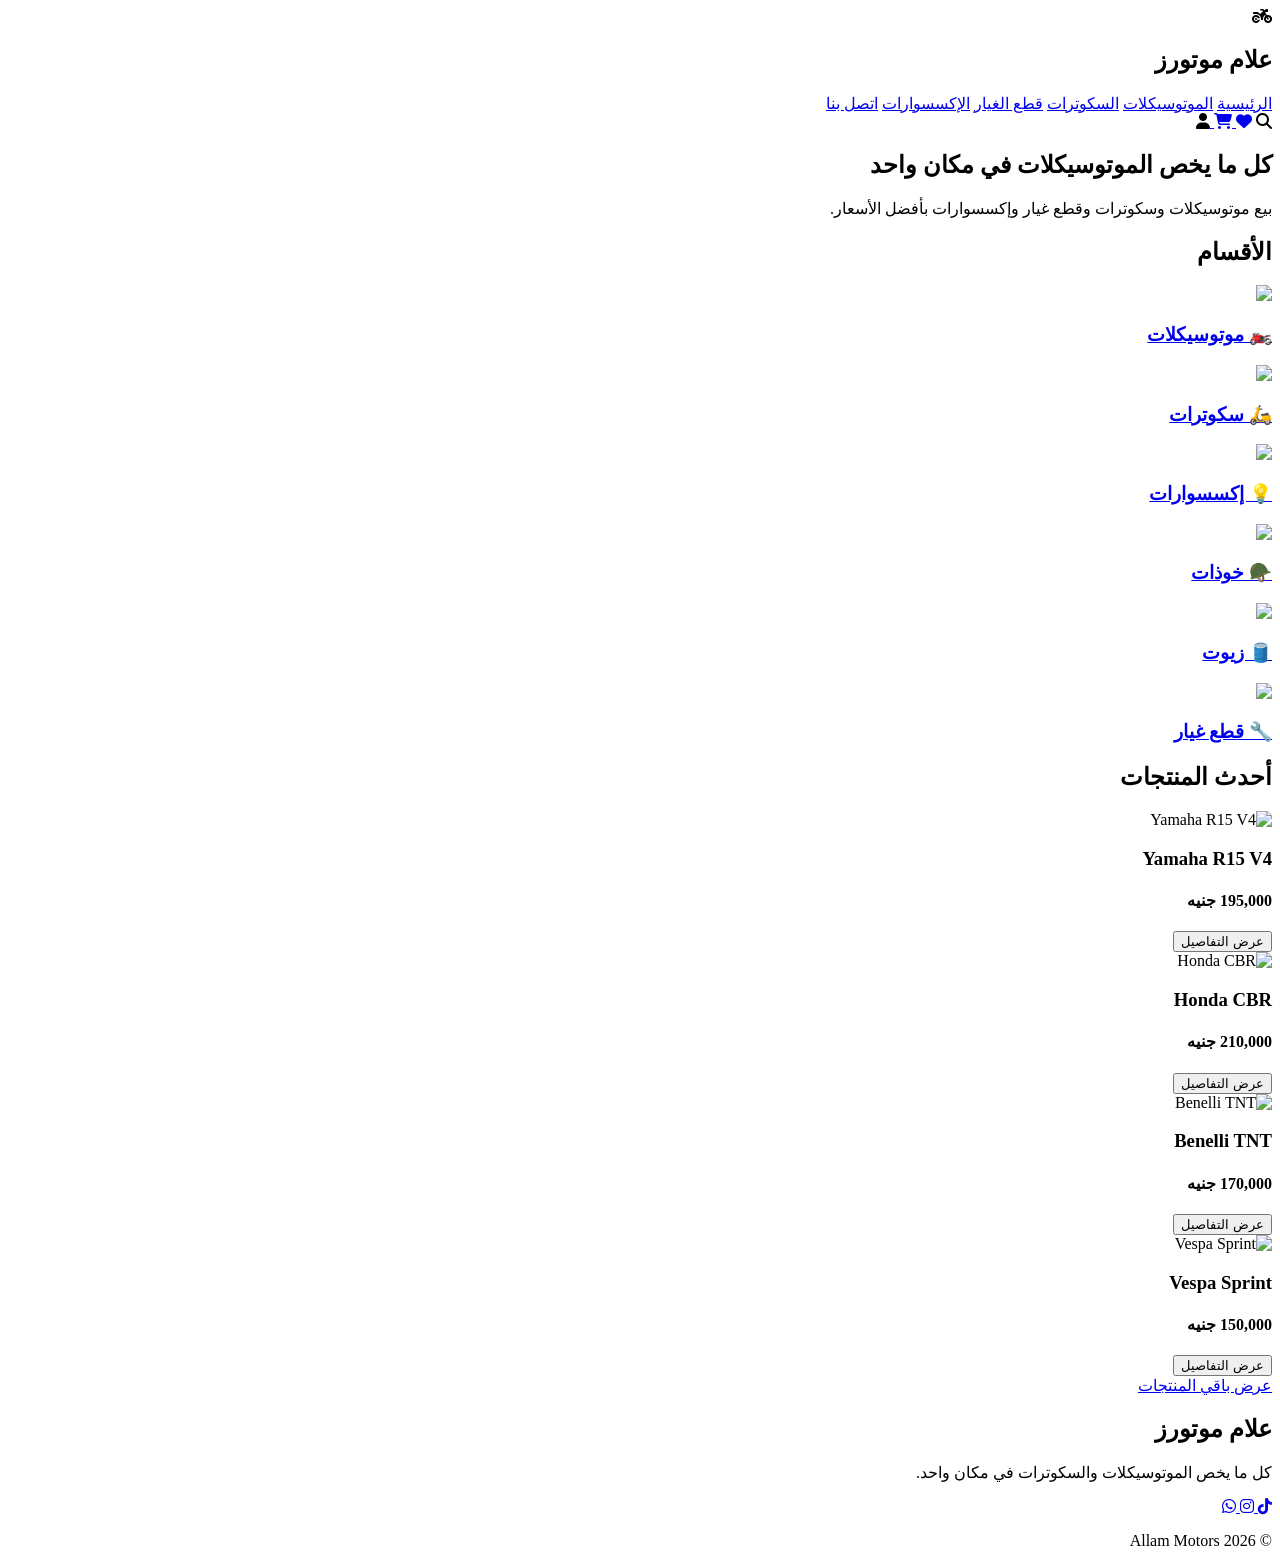
==== index.html @ 2b9f552c "Add files via upload" ====
<!DOCTYPE html>
<html lang="ar" dir="rtl">
<head>
    <meta charset="UTF-8">
    <meta name="viewport" content="width=device-width, initial-scale=1.0">
    <title>علام موتورز | Allam Motors</title>

    <link rel="stylesheet" href="css/style.css">

    <link rel="preconnect" href="https://fonts.googleapis.com">
    <link href="https://fonts.googleapis.com/css2?family=Cairo:wght@300;400;600;700;800&display=swap" rel="stylesheet">

    <link rel="stylesheet"
    href="https://cdnjs.cloudflare.com/ajax/libs/font-awesome/6.7.1/css/all.min.css">

</head>

<body>

<header>

<div class="logo">
<i class="fa-solid fa-motorcycle"></i>
<h2>علام موتورز</h2>
</div>

<nav>

<a href="index.html">الرئيسية</a>
<a href="products.html?category=motorcycles">الموتوسيكلات</a>

<a href="products.html?category=scooters">السكوترات</a>

<a href="products.html?category=parts">قطع الغيار</a>

<a href="products.html?category=accessories">الإكسسوارات</a>
<a href="#" onclick="openContact(); return false;">اتصل بنا</a>

</nav>

<div class="icons">

<i class="fa-solid fa-magnifying-glass"></i>

<a href="favorites.html" class="header-icon">
    <i class="fa-solid fa-heart"></i>
</a>

<a href="cart.html" class="cart-icon">
    <i class="fa-solid fa-cart-shopping"></i>
</a>

<i class="fa-solid fa-user"></i>

</div>

</header>

<section class="hero">

<div class="overlay">

<h1>كل ما يخص الموتوسيكلات في مكان واحد</h1>

<p>
بيع موتوسيكلات وسكوترات وقطع غيار وإكسسوارات بأفضل الأسعار.
</p>


</div>

</section>

<section class="categories">

<h2>الأقسام</h2>

<div class="cards">

<a href="products.html?category=motorcycles" class="card">

    <img src="images/motorcycle.jpg">

    <h3>🏍️ موتوسيكلات</h3>

</a>

<a href="products.html?category=scooters" class="card">

    <img src="images/scooter.jpg">

    <h3>🛵 سكوترات</h3>

</a>

<a href="products.html?category=accessories" class="card">

    <img src="images/accessories.jpg">

    <h3>💡 إكسسوارات</h3>

</a>

<a href="products.html?category=helmets" class="card">

    <img src="images/helmet.jpg">

    <h3>🪖 خوذات</h3>

</a>

<a href="products.html?category=oil" class="card">

    <img src="images/oil.jpg">

    <h3>🛢️ زيوت</h3>

</a>

<a href="products.html?category=parts" class="card">

    <img src="images/parts.jpg">

    <h3>🔧 قطع غيار</h3>

</a>

</div>

</section>
<section class="products" id="latest-products">
    <h2>أحدث المنتجات</h2>

    <div class="product-box">

        <div class="product">

            <img src="images/r15.jpg" alt="Yamaha R15 V4">

            <h3>Yamaha R15 V4</h3>

            <h4>195,000 جنيه</h4>

            <a href="details.html?id=1">
                <button type="button">
                    عرض التفاصيل
                </button>
            </a>

        </div>


        <div class="product">

            <img src="images/cbr.jpg" alt="Honda CBR">

            <h3>Honda CBR</h3>

            <h4>210,000 جنيه</h4>

            <a href="details.html?id=2">
                <button type="button">
                    عرض التفاصيل
                </button>
            </a>

        </div>


        <div class="product">

            <img src="images/benelli.jpg" alt="Benelli TNT">

            <h3>Benelli TNT</h3>

            <h4>170,000 جنيه</h4>

            <a href="details.html?id=3">
                <button type="button">
                    عرض التفاصيل
                </button>
            </a>

        </div>


        <div class="product">

            <img src="images/vespa.jpg" alt="Vespa Sprint">

            <h3>Vespa Sprint</h3>

            <h4>150,000 جنيه</h4>

            <a href="details.html?id=4">
                <button type="button">
                    عرض التفاصيل
                </button>
            </a>

        </div>

    </div>

<a href="products.html">
            عرض باقي المنتجات
        </a>

</section>
<footer>

<h2>علام موتورز</h2>

<p>
كل ما يخص الموتوسيكلات والسكوترات في مكان واحد.
</p>

<div class="social">

<a href="https://www.tiktok.com/@allam.motors?_r=1&_t=ZS-98hBrTxiFcm" target="_blank">
    <i class="fab fa-tiktok"></i>
</a>

<a href="https://www.instagram.com/allam.motors?igsh=MWU5MmdyY2xiZGgydw==" target="_blank">
    <i class="fab fa-instagram"></i>
</a>

<a href="https://wa.me/201070360693" target="_blank">
    <i class="fab fa-whatsapp"></i>
</a>


</div>

<p>
© 2026 Allam Motors
</p>

</footer>

<div id="contactPopup">

    <div class="contactBox">

        <button class="closeBtn" onclick="closeContact()">×</button>

        <h2>تواصل معنا</h2>

        <p>اختار طريقة التواصل المناسبة ليك</p>

        <div class="contactIcons">

           <a href="https://www.tiktok.com/@allam.motors?_r=1&_t=ZS-98hBrTxiFcm" target="_blank">
    <i class="fab fa-tiktok"></i>
</a>

<a href="https://www.instagram.com/allam.motors?igsh=MWU5MmdyY2xiZGgydw==" target="_blank">
    <i class="fab fa-instagram"></i>
</a>

<a href="https://wa.me/201070360693" target="_blank">
    <i class="fab fa-whatsapp"></i>
</a>



        </div>

    </div>

</div>


<style>

#contactPopup {

    display: none;

    position: fixed;

    top: 0;
    left: 0;

    width: 100vw;
    height: 100vh;

    background: rgba(0, 0, 0, 0.65);

    z-index: 999999;

    align-items: flex-start;

    justify-content: center;

    padding-top: 80px;

}

#contactPopup .contactBox {

    position: relative;

    width: 90%;

    max-width: 500px;

    background: white;

    border-radius: 20px;

    padding: 40px 25px;

    text-align: center;

    box-shadow: 0 10px 40px rgba(0,0,0,0.4);

}

#contactPopup .contactBox h2 {

    margin: 0 0 10px;

    font-size: 30px;

}

#contactPopup .contactBox p {

    color: #777;

    margin-bottom: 25px;

}

#contactPopup .closeBtn {

    position: absolute;

    top: 10px;
    left: 10px;

    width: 40px;
    height: 40px;

    border: 0;

    border-radius: 50%;

    background: #111;

    color: white;

    font-size: 28px;

    cursor: pointer;

}

#contactPopup .contactIcons {

    display: flex;

    justify-content: center;

    gap: 20px;

}

#contactPopup .contactIcons a {

    width: 55px;
    height: 55px;

    display: flex;

    align-items: center;

    justify-content: center;

    border-radius: 50%;

    background: #111;

    color: white;

    text-decoration: none;

    font-size: 24px;

}

#contactPopup .contactIcons a:hover {

    background: #e00000;

    transform: translateY(-4px);

}

</style>


<script>

function openContact() {

    document.getElementById("contactPopup").style.display = "flex";

}

function closeContact() {

    document.getElementById("contactPopup").style.display = "none";

}

</script>

</body>
</html>
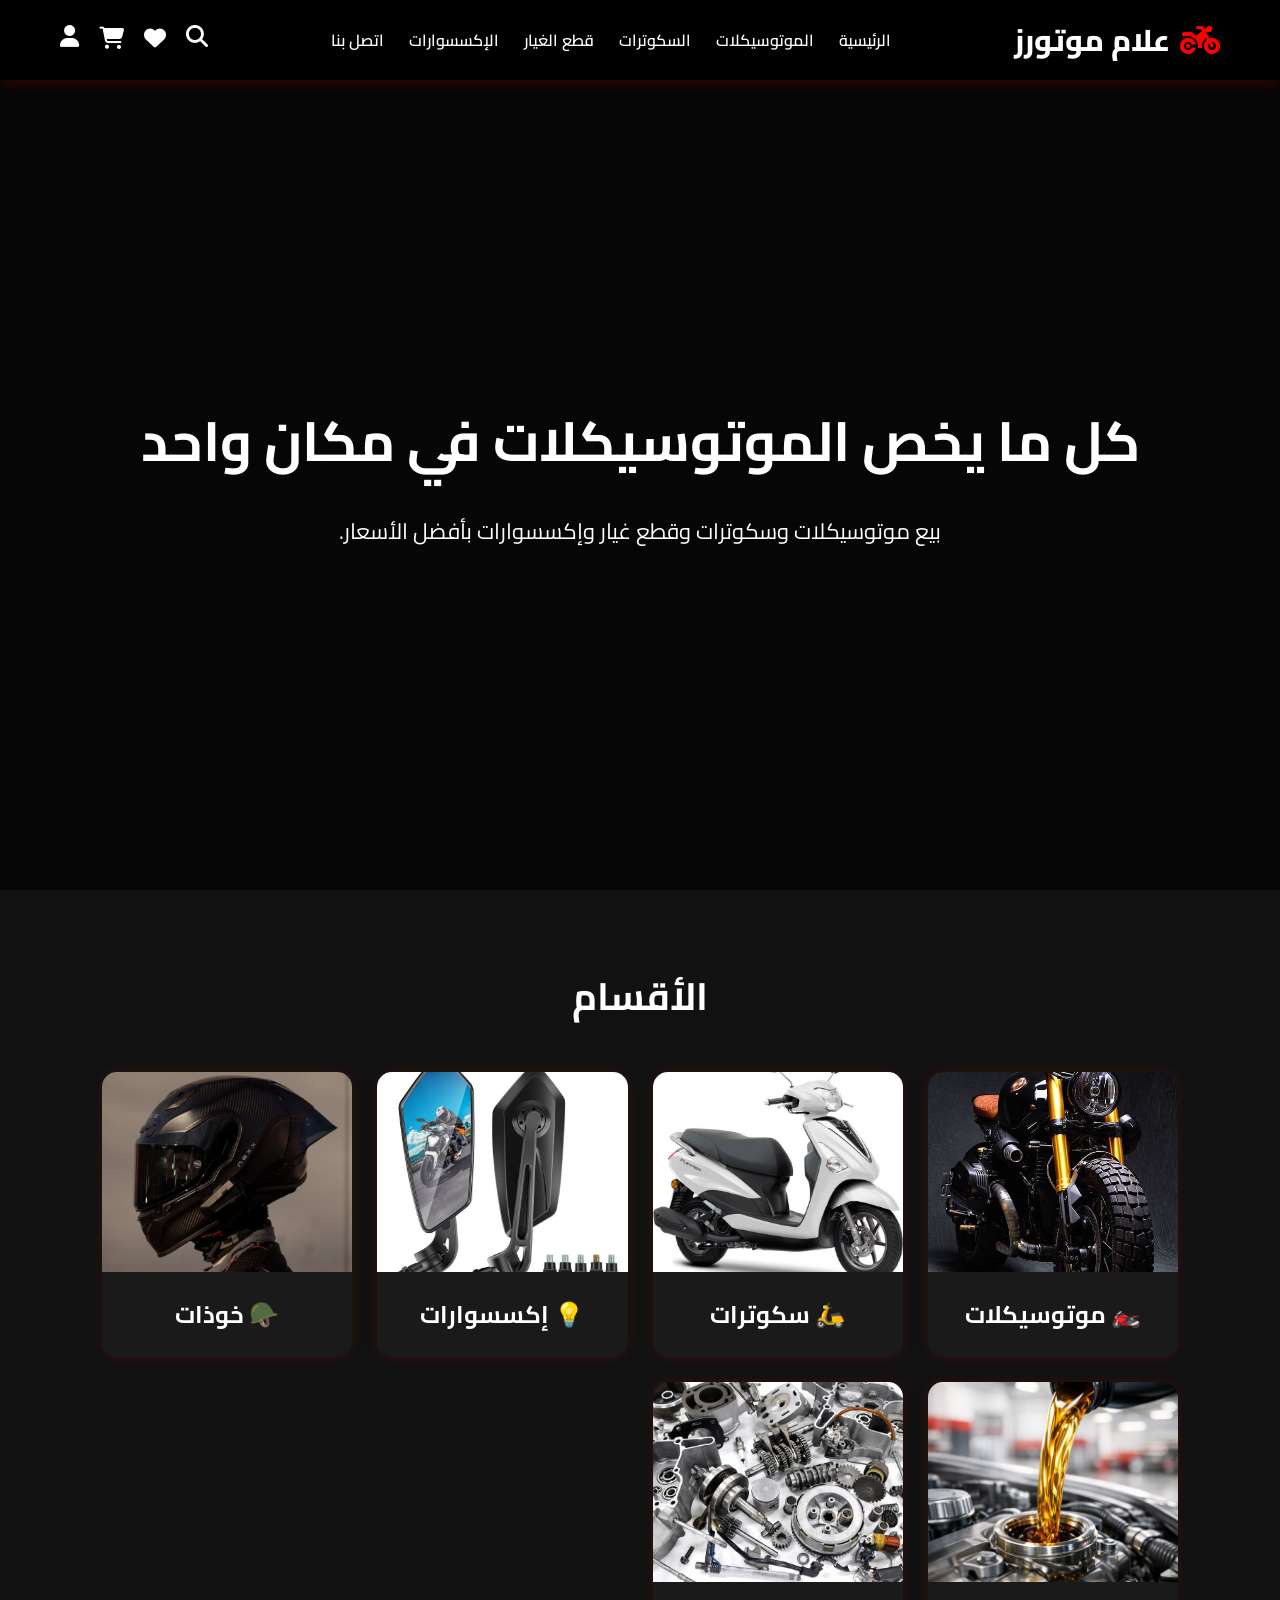
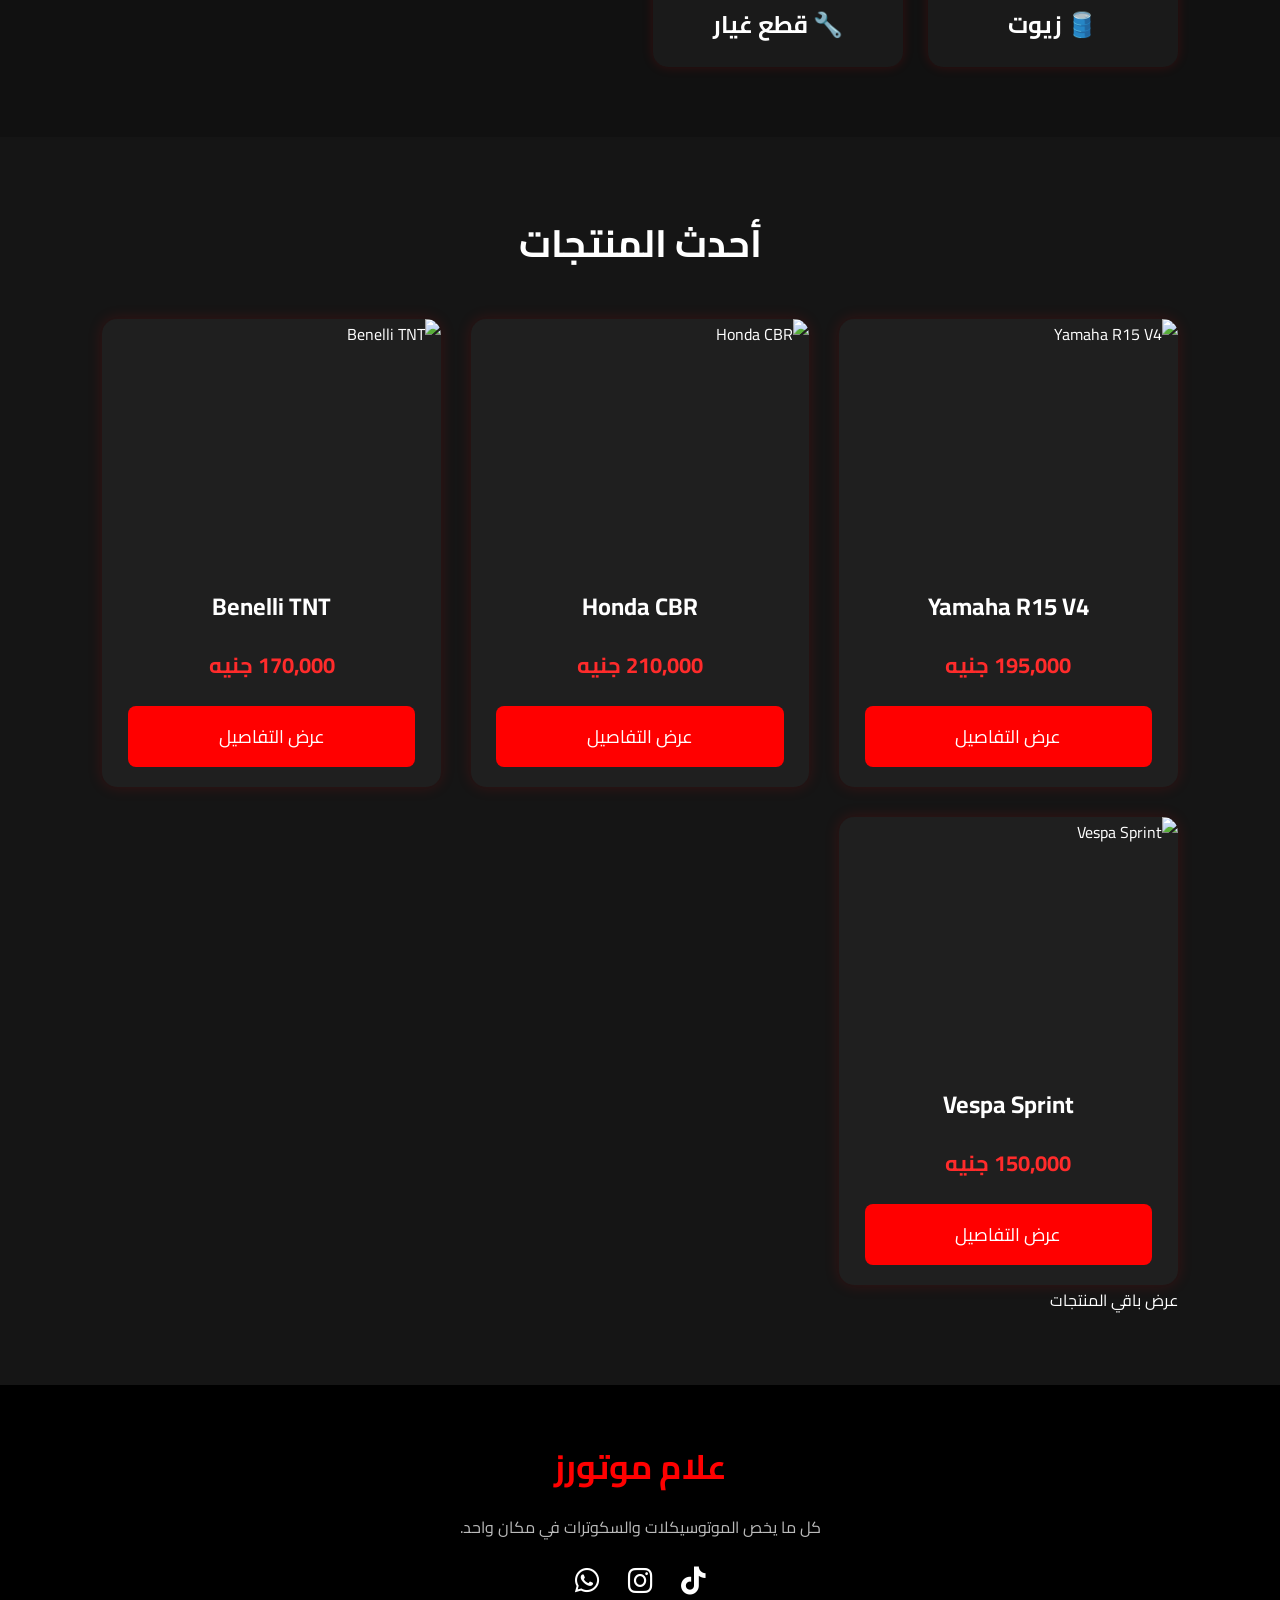
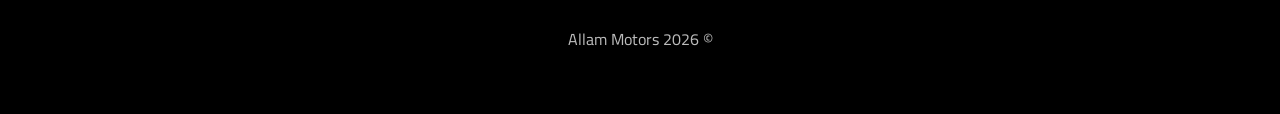
==== commit 36809d95: "Add files via upload" ====
--- a/index.html
+++ b/index.html
@@ -79,7 +79,7 @@
 
 <a href="products.html?category=motorcycles" class="card">
 
-    <img src="images/motorcycle.jpg">
+    <img src="images/moto.jpg">
 
     <h3>🏍️ موتوسيكلات</h3>
 
@@ -87,7 +87,7 @@
 
 <a href="products.html?category=scooters" class="card">
 
-    <img src="images/scooter.jpg">
+    <img src="images/scoo.jpg">
 
     <h3>🛵 سكوترات</h3>
 
@@ -95,7 +95,7 @@
 
 <a href="products.html?category=accessories" class="card">
 
-    <img src="images/accessories.jpg">
+    <img src="images/accss.jpg">
 
     <h3>💡 إكسسوارات</h3>
 
@@ -103,7 +103,7 @@
 
 <a href="products.html?category=helmets" class="card">
 
-    <img src="images/helmet.jpg">
+    <img src="images/helmt.jpg">
 
     <h3>🪖 خوذات</h3>
 
@@ -119,7 +119,7 @@
 
 <a href="products.html?category=parts" class="card">
 
-    <img src="images/parts.jpg">
+    <img src="images/spare.jpg">
 
     <h3>🔧 قطع غيار</h3>
 
--- a/css/style.css
+++ b/css/style.css
@@ -0,0 +1,511 @@
+/* =========================
+   ALAM MOTORS STYLE
+========================= */
+
+*{
+    margin:0;
+    padding:0;
+    box-sizing:border-box;
+    font-family:'Cairo',sans-serif;
+}
+
+body{
+    background:#111;
+    color:#fff;
+}
+
+a{
+    text-decoration:none;
+    color:white;
+}
+
+img{
+    width:100%;
+    display:block;
+}
+
+/* =========================
+HEADER
+========================= */
+
+header{
+    position:fixed;
+    top:0;
+    right:0;
+    width:100%;
+    height:80px;
+    background:#000;
+    display:flex;
+    justify-content:space-between;
+    align-items:center;
+    padding:0 60px;
+    z-index:1000;
+    box-shadow:0 0 15px rgba(255,0,0,.25);
+}
+
+.logo{
+    display:flex;
+    align-items:center;
+    gap:10px;
+}
+
+.logo i{
+    color:#ff0000;
+    font-size:32px;
+}
+
+.logo h2{
+    color:#fff;
+    font-size:30px;
+    font-weight:800;
+}
+
+nav{
+    display:flex;
+    gap:25px;
+}
+
+nav a{
+    transition:.3s;
+    font-weight:600;
+}
+
+nav a:hover{
+    color:#ff0000;
+}
+
+.icons{
+    display:flex;
+    gap:20px;
+}
+
+.icons i{
+    cursor:pointer;
+    font-size:22px;
+    transition:.3s;
+}
+
+.icons i:hover{
+    color:#ff0000;
+    transform:scale(1.2);
+}
+
+/* =========================
+HERO
+========================= */
+
+.hero{
+    margin-top:80px;
+    height:90vh;
+    background:url("../images/banner.jpg") center center/cover;
+    position:relative;
+}
+
+.overlay{
+    width:100%;
+    height:100%;
+    background:rgba(0,0,0,.65);
+    display:flex;
+    flex-direction:column;
+    justify-content:center;
+    align-items:center;
+    text-align:center;
+    padding:20px;
+}
+
+.overlay h1{
+    font-size:55px;
+    margin-bottom:20px;
+}
+
+.overlay p{
+    font-size:22px;
+    max-width:700px;
+    margin-bottom:30px;
+    line-height:1.8;
+}
+
+.btn{
+    background:#ff0000;
+    color:#fff;
+    padding:15px 35px;
+    border-radius:8px;
+    font-size:20px;
+    transition:.3s;
+}
+
+.btn:hover{
+    background:#cc0000;
+    transform:scale(1.05);
+}
+
+/* =========================
+CATEGORIES
+========================= */
+
+.categories{
+    padding:70px 8%;
+}
+
+.categories h2{
+    text-align:center;
+    font-size:38px;
+    margin-bottom:40px;
+}
+
+.cards{
+    display:grid;
+    grid-template-columns:repeat(auto-fit,minmax(220px,1fr));
+    gap:25px;
+}
+
+.card{
+    background:#1a1a1a;
+    border-radius:15px;
+    overflow:hidden;
+    transition:.4s;
+    cursor:pointer;
+    box-shadow:0 0 12px rgba(255,0,0,.15);
+}
+
+.card:hover{
+    transform:translateY(-10px);
+    box-shadow:0 0 25px rgba(255,0,0,.45);
+}
+
+.card img{
+    height:200px;
+    object-fit:cover;
+}
+
+.card h3{
+    padding:20px;
+    text-align:center;
+    font-size:24px;
+}
+/* =========================
+PRODUCTS
+========================= */
+
+.products{
+    padding:70px 8%;
+    background:#151515;
+}
+
+.products h2{
+    text-align:center;
+    font-size:38px;
+    margin-bottom:40px;
+}
+
+.product-box{
+    display:grid;
+    grid-template-columns:repeat(auto-fit,minmax(250px,1fr));
+    gap:30px;
+}
+
+.product{
+    background:#1f1f1f;
+    border-radius:15px;
+    overflow:hidden;
+    transition:.4s;
+    box-shadow:0 0 15px rgba(255,0,0,.15);
+}
+
+.product:hover{
+    transform:translateY(-10px);
+    box-shadow:0 0 25px rgba(255,0,0,.45);
+}
+
+.product img{
+    width:100%;
+    height:250px;
+    object-fit:cover;
+}
+
+.product h3{
+    text-align:center;
+    font-size:24px;
+    margin-top:15px;
+}
+
+.product h4{
+    text-align:center;
+    color:#ff2b2b;
+    margin:15px 0;
+    font-size:22px;
+}
+
+.product button{
+    display:block;
+    width:85%;
+    margin:20px auto;
+    padding:14px;
+    border:none;
+    border-radius:8px;
+    background:#ff0000;
+    color:#fff;
+    font-size:18px;
+    cursor:pointer;
+    transition:.3s;
+}
+
+.product button:hover{
+    background:#c90000;
+    transform:scale(1.05);
+}
+
+/* =========================
+FOOTER
+========================= */
+
+footer{
+    background:#000;
+    text-align:center;
+    padding:50px 20px;
+}
+
+footer h2{
+    color:#ff0000;
+    font-size:34px;
+    margin-bottom:15px;
+}
+
+footer p{
+    color:#bbb;
+    margin:10px 0;
+    line-height:1.8;
+}
+
+.social{
+    margin:25px 0;
+}
+
+.social i{
+    font-size:28px;
+    margin:0 12px;
+    cursor:pointer;
+    transition:.3s;
+}
+
+.social i:hover{
+    color:#ff0000;
+    transform:scale(1.25);
+}
+
+/* =========================
+SCROLL BAR
+========================= */
+
+::-webkit-scrollbar{
+    width:10px;
+}
+
+::-webkit-scrollbar-track{
+    background:#111;
+}
+
+::-webkit-scrollbar-thumb{
+    background:#ff0000;
+    border-radius:10px;
+}
+
+::-webkit-scrollbar-thumb:hover{
+    background:#d40000;
+}
+/* =========================
+ANIMATIONS
+========================= */
+
+@keyframes fadeUp{
+    from{
+        opacity:0;
+        transform:translateY(40px);
+    }
+
+    to{
+        opacity:1;
+        transform:translateY(0);
+    }
+}
+
+.hero .overlay{
+    animation:fadeUp 1s ease;
+}
+
+.card{
+    animation:fadeUp .8s ease;
+}
+
+.product{
+    animation:fadeUp .8s ease;
+}
+
+/* =========================
+BUTTON EFFECTS
+========================= */
+
+.btn,
+.product button{
+    position:relative;
+    overflow:hidden;
+}
+
+.btn::before,
+.product button::before{
+    content:"";
+    position:absolute;
+    top:0;
+    left:-100%;
+    width:100%;
+    height:100%;
+    background:rgba(255,255,255,.2);
+    transition:.5s;
+}
+
+.btn:hover::before,
+.product button:hover::before{
+    left:100%;
+}
+
+/* =========================
+RESPONSIVE
+========================= */
+
+@media(max-width:992px){
+
+header{
+    padding:15px 25px;
+    flex-wrap:wrap;
+    height:auto;
+}
+
+nav{
+    width:100%;
+    justify-content:center;
+    flex-wrap:wrap;
+    gap:15px;
+    margin:15px 0;
+}
+
+.logo h2{
+    font-size:24px;
+}
+
+.overlay h1{
+    font-size:40px;
+}
+
+.overlay p{
+    font-size:18px;
+}
+
+.products,
+.categories{
+    padding:60px 5%;
+}
+
+}
+
+@media(max-width:768px){
+
+.hero{
+    height:75vh;
+}
+
+.overlay h1{
+    font-size:30px;
+}
+
+.overlay p{
+    font-size:16px;
+}
+
+.btn{
+    padding:12px 25px;
+    font-size:17px;
+}
+
+.cards{
+    grid-template-columns:repeat(2,1fr);
+}
+
+.product-box{
+    grid-template-columns:1fr;
+}
+
+.card img{
+    height:170px;
+}
+
+.product img{
+    height:220px;
+}
+
+footer h2{
+    font-size:28px;
+}
+
+}
+
+@media(max-width:480px){
+
+header{
+    padding:10px 15px;
+}
+
+.logo h2{
+    font-size:20px;
+}
+
+.logo i{
+    font-size:24px;
+}
+
+.icons{
+    gap:12px;
+}
+
+.icons i{
+    font-size:18px;
+}
+
+nav a{
+    font-size:14px;
+}
+
+.cards{
+    grid-template-columns:1fr;
+}
+
+.categories h2,
+.products h2{
+    font-size:28px;
+}
+
+.overlay h1{
+    font-size:24px;
+}
+
+.overlay p{
+    font-size:15px;
+}
+
+.product h3{
+    font-size:20px;
+}
+
+.product h4{
+    font-size:18px;
+}
+
+.product button{
+    font-size:16px;
+}
+
+.social i{
+    font-size:22px;
+    margin:0 8px;
+}
+
+}
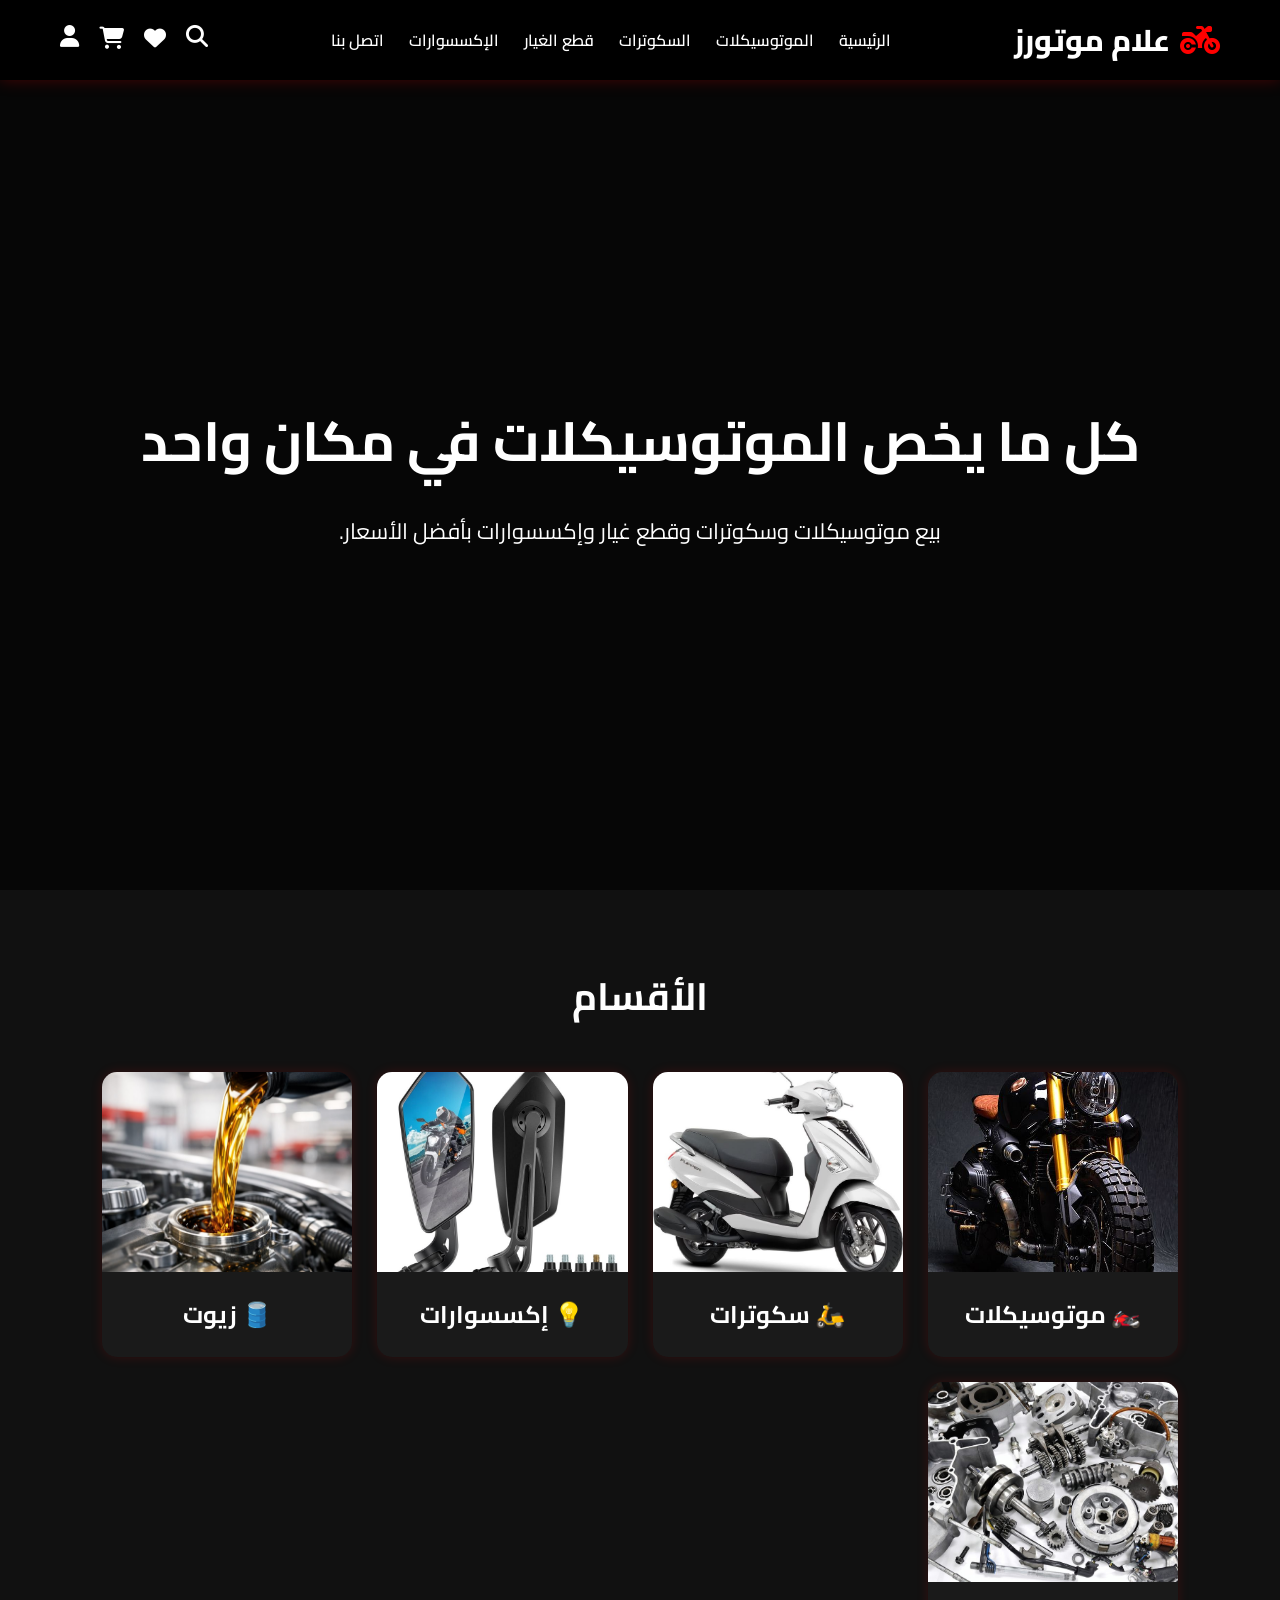
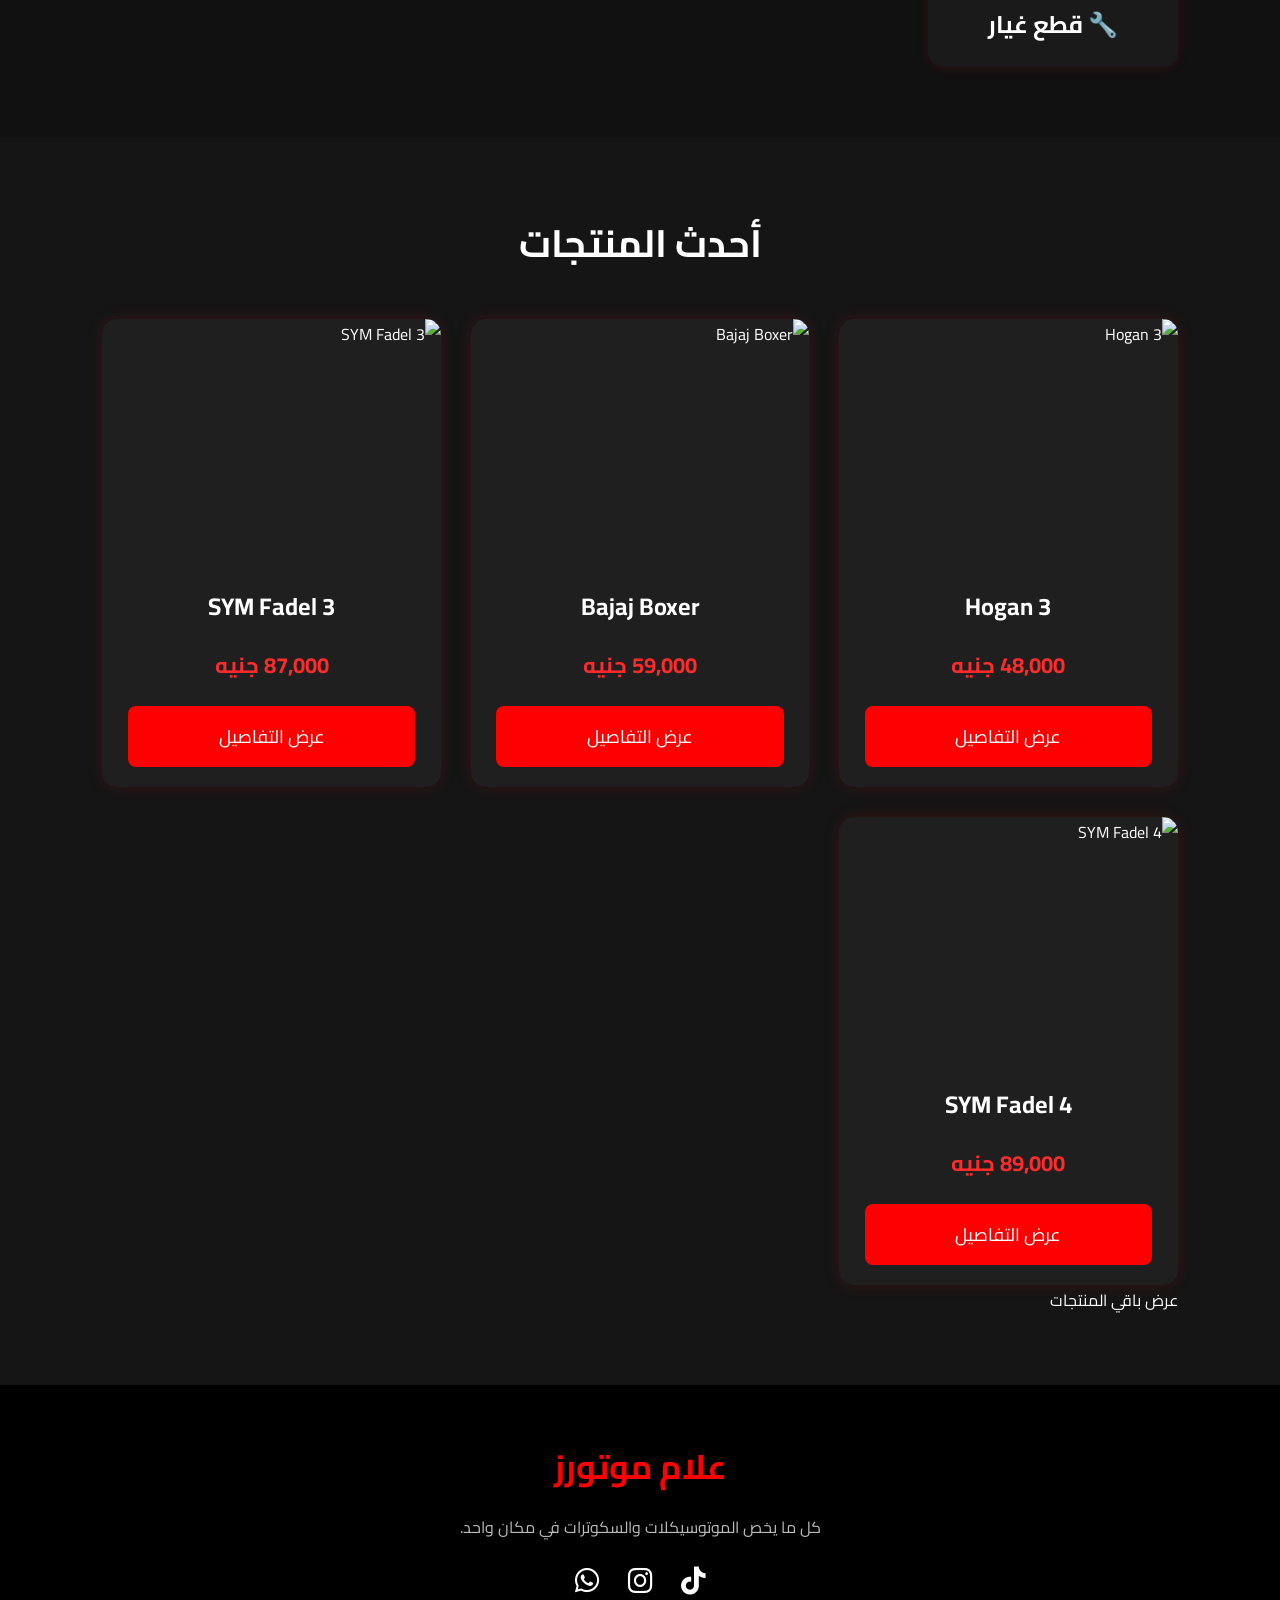
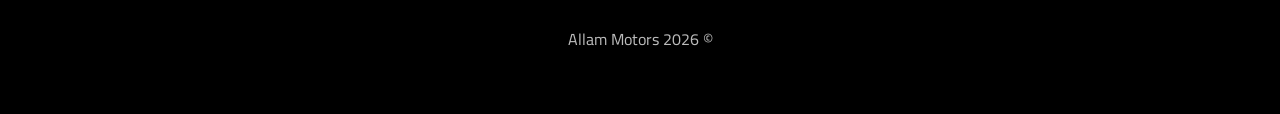
==== commit 8065d951: "Update index.html" ====
--- a/index.html
+++ b/index.html
@@ -101,14 +101,6 @@
 
 </a>
 
-<a href="products.html?category=helmets" class="card">
-
-    <img src="images/helmt.jpg">
-
-    <h3>🪖 خوذات</h3>
-
-</a>
-
 <a href="products.html?category=oil" class="card">
 
     <img src="images/oil.jpg">
@@ -135,11 +127,11 @@
 
         <div class="product">
 
-            <img src="images/r15.jpg" alt="Yamaha R15 V4">
-
-            <h3>Yamaha R15 V4</h3>
-
-            <h4>195,000 جنيه</h4>
+            <img src="images/r15.jpg" alt="Hogan 3">
+
+            <h3>Hogan 3</h3>
+
+            <h4>48,000 جنيه</h4>
 
             <a href="details.html?id=1">
                 <button type="button">
@@ -152,11 +144,11 @@
 
         <div class="product">
 
-            <img src="images/cbr.jpg" alt="Honda CBR">
-
-            <h3>Honda CBR</h3>
-
-            <h4>210,000 جنيه</h4>
+            <img src="images/cbr.jpg" alt="Bajaj Boxer">
+
+            <h3>Bajaj Boxer</h3>
+
+            <h4>59,000 جنيه</h4>
 
             <a href="details.html?id=2">
                 <button type="button">
@@ -169,11 +161,11 @@
 
         <div class="product">
 
-            <img src="images/benelli.jpg" alt="Benelli TNT">
-
-            <h3>Benelli TNT</h3>
-
-            <h4>170,000 جنيه</h4>
+            <img src="images/benelli.jpg" alt="SYM Fadel 3">
+
+            <h3>SYM Fadel 3</h3>
+
+            <h4>87,000 جنيه</h4>
 
             <a href="details.html?id=3">
                 <button type="button">
@@ -186,11 +178,11 @@
 
         <div class="product">
 
-            <img src="images/vespa.jpg" alt="Vespa Sprint">
-
-            <h3>Vespa Sprint</h3>
-
-            <h4>150,000 جنيه</h4>
+            <img src="images/vespa.jpg" alt="SYM Fadel 4">
+
+            <h3>SYM Fadel 4</h3>
+
+            <h4>89,000 جنيه</h4>
 
             <a href="details.html?id=4">
                 <button type="button">
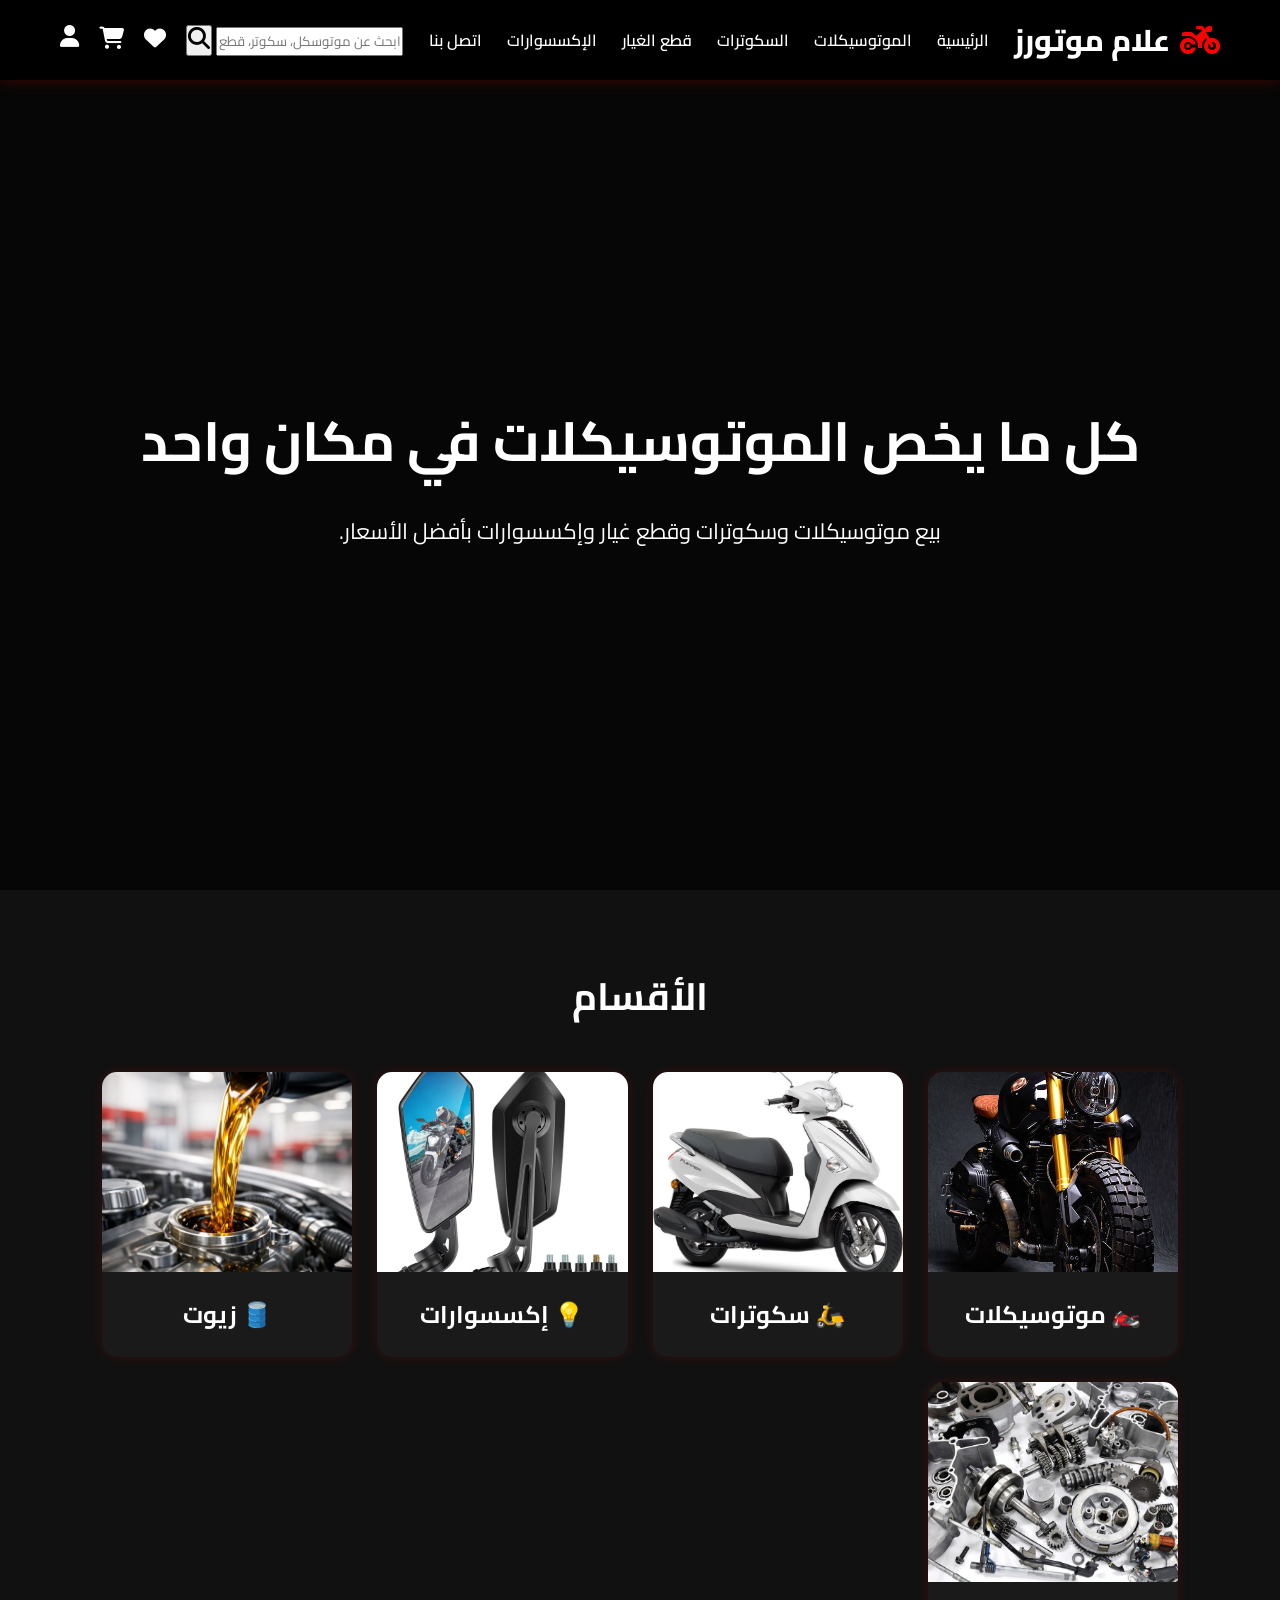
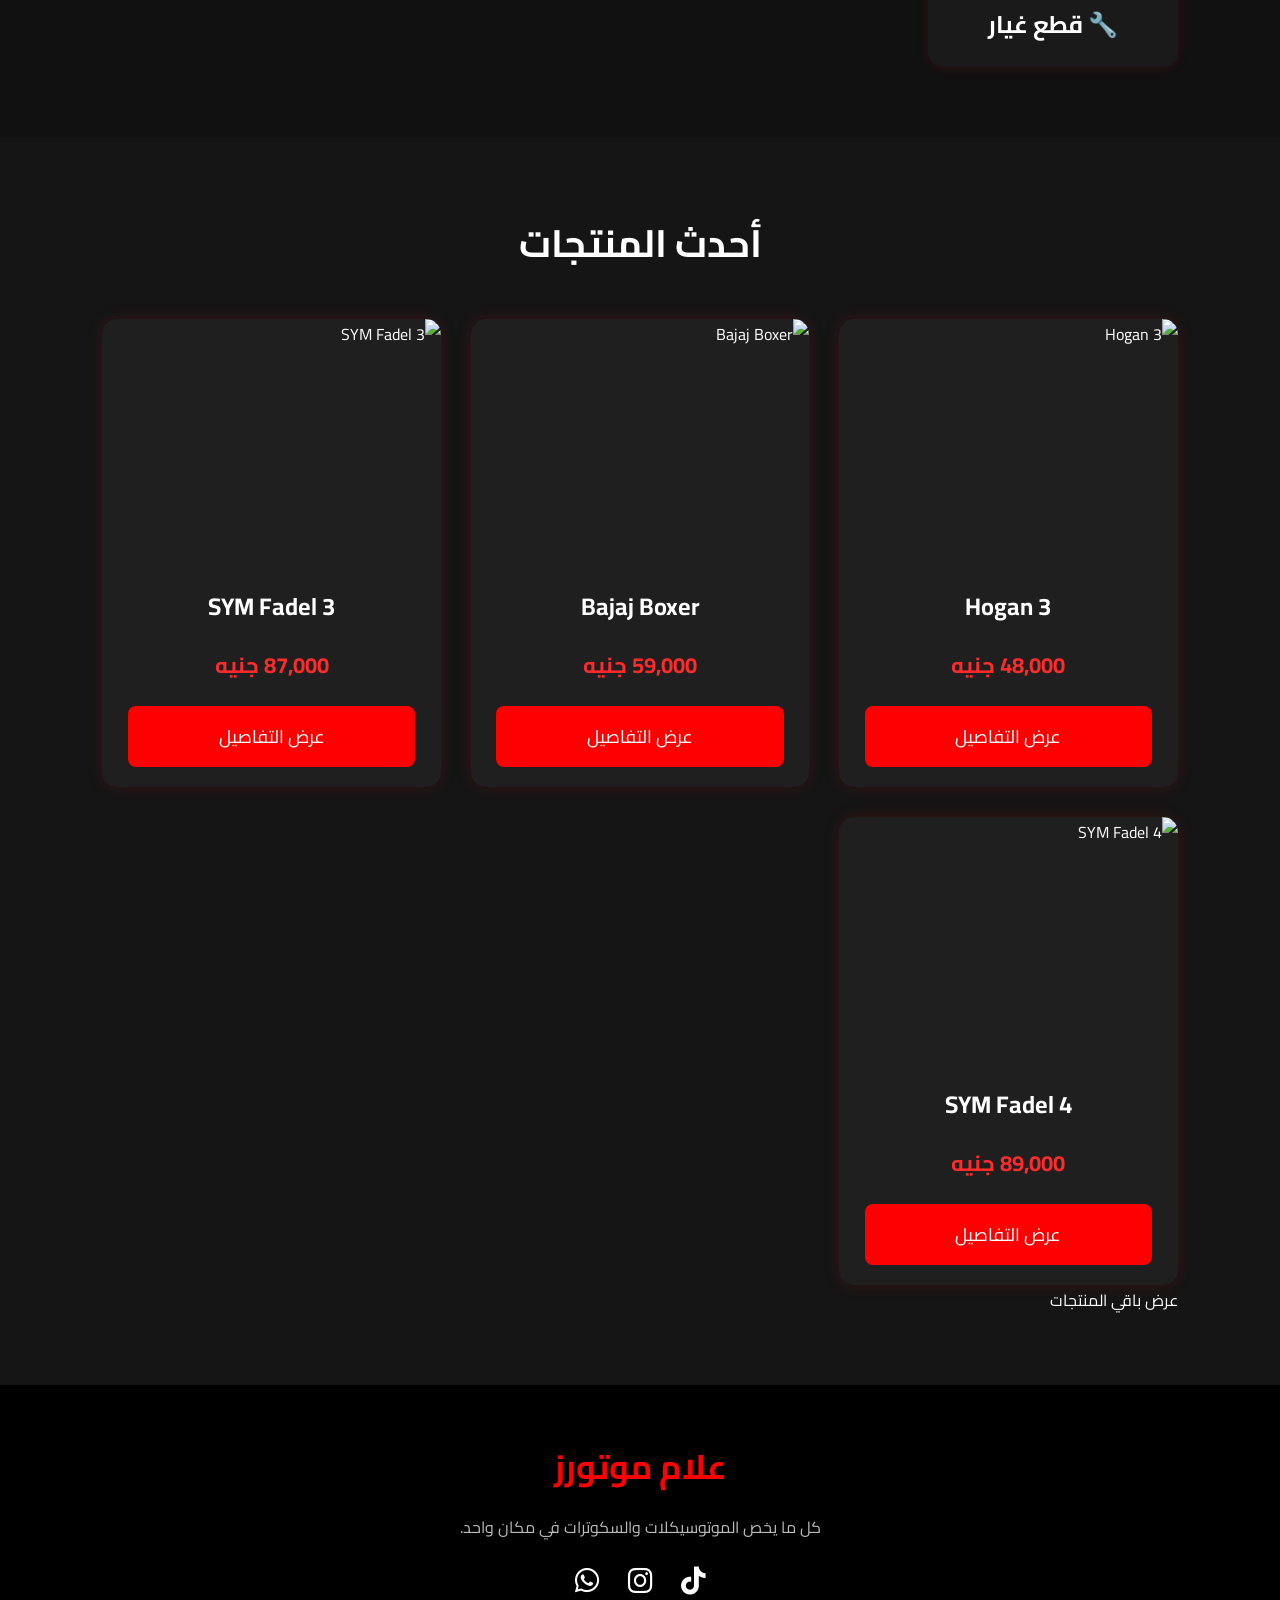
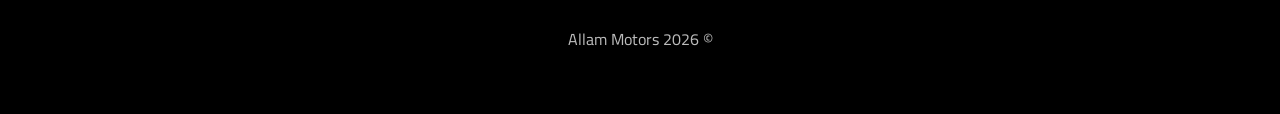
==== commit 049680fc: "Update index.html" ====
--- a/index.html
+++ b/index.html
@@ -40,7 +40,19 @@
 
 <div class="icons">
 
-<i class="fa-solid fa-magnifying-glass"></i>
+<div class="search-box">
+
+    <input
+        type="text"
+        id="searchInput"
+        placeholder="ابحث عن موتوسكل، سكوتر، قطع غيار..."
+    >
+
+    <button id="searchButton">
+        <i class="fa-solid fa-magnifying-glass"></i>
+    </button>
+
+</div>
 
 <a href="favorites.html" class="header-icon">
     <i class="fa-solid fa-heart"></i>
@@ -409,5 +421,11 @@
 
 </script>
 
+<script src="js/products.js"></script>
+
+<script src="js/search.js"></script>
+
+<script src="js/script.js"></script>
+
 </body>
 </html>
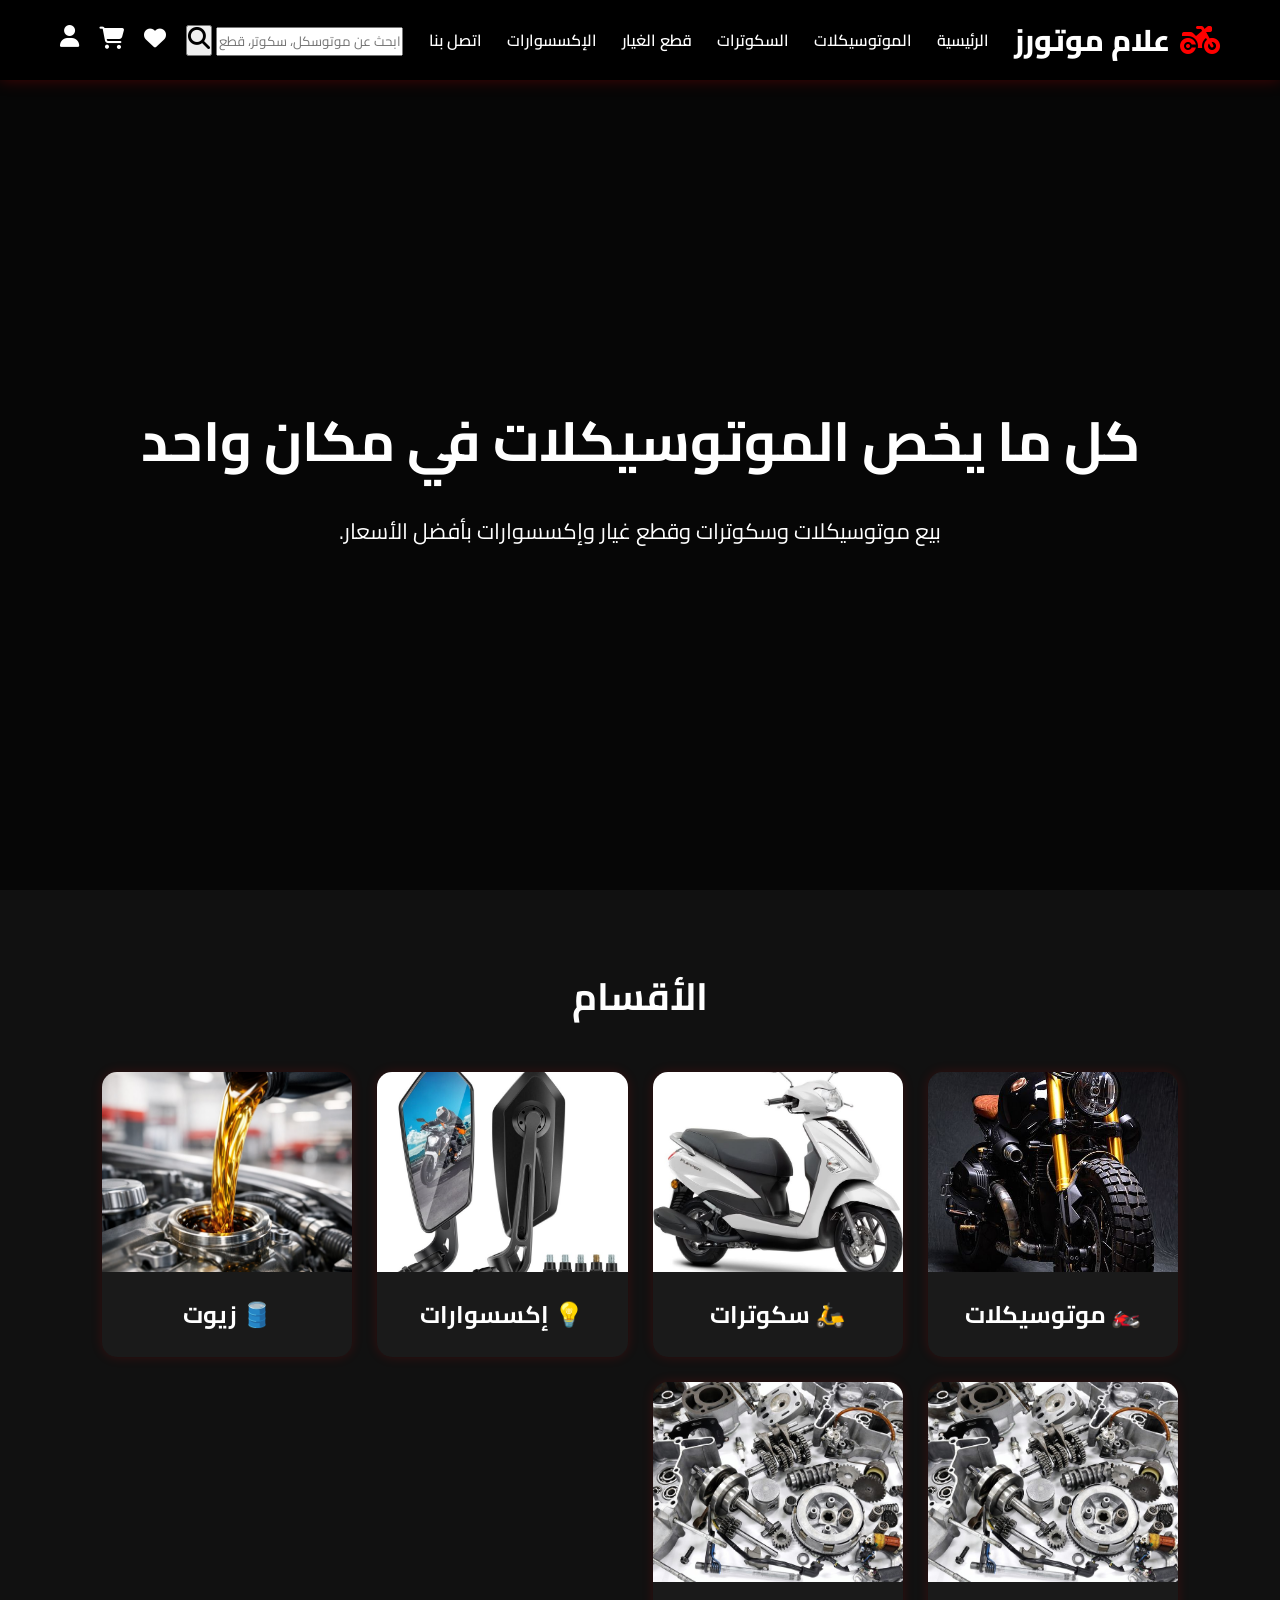
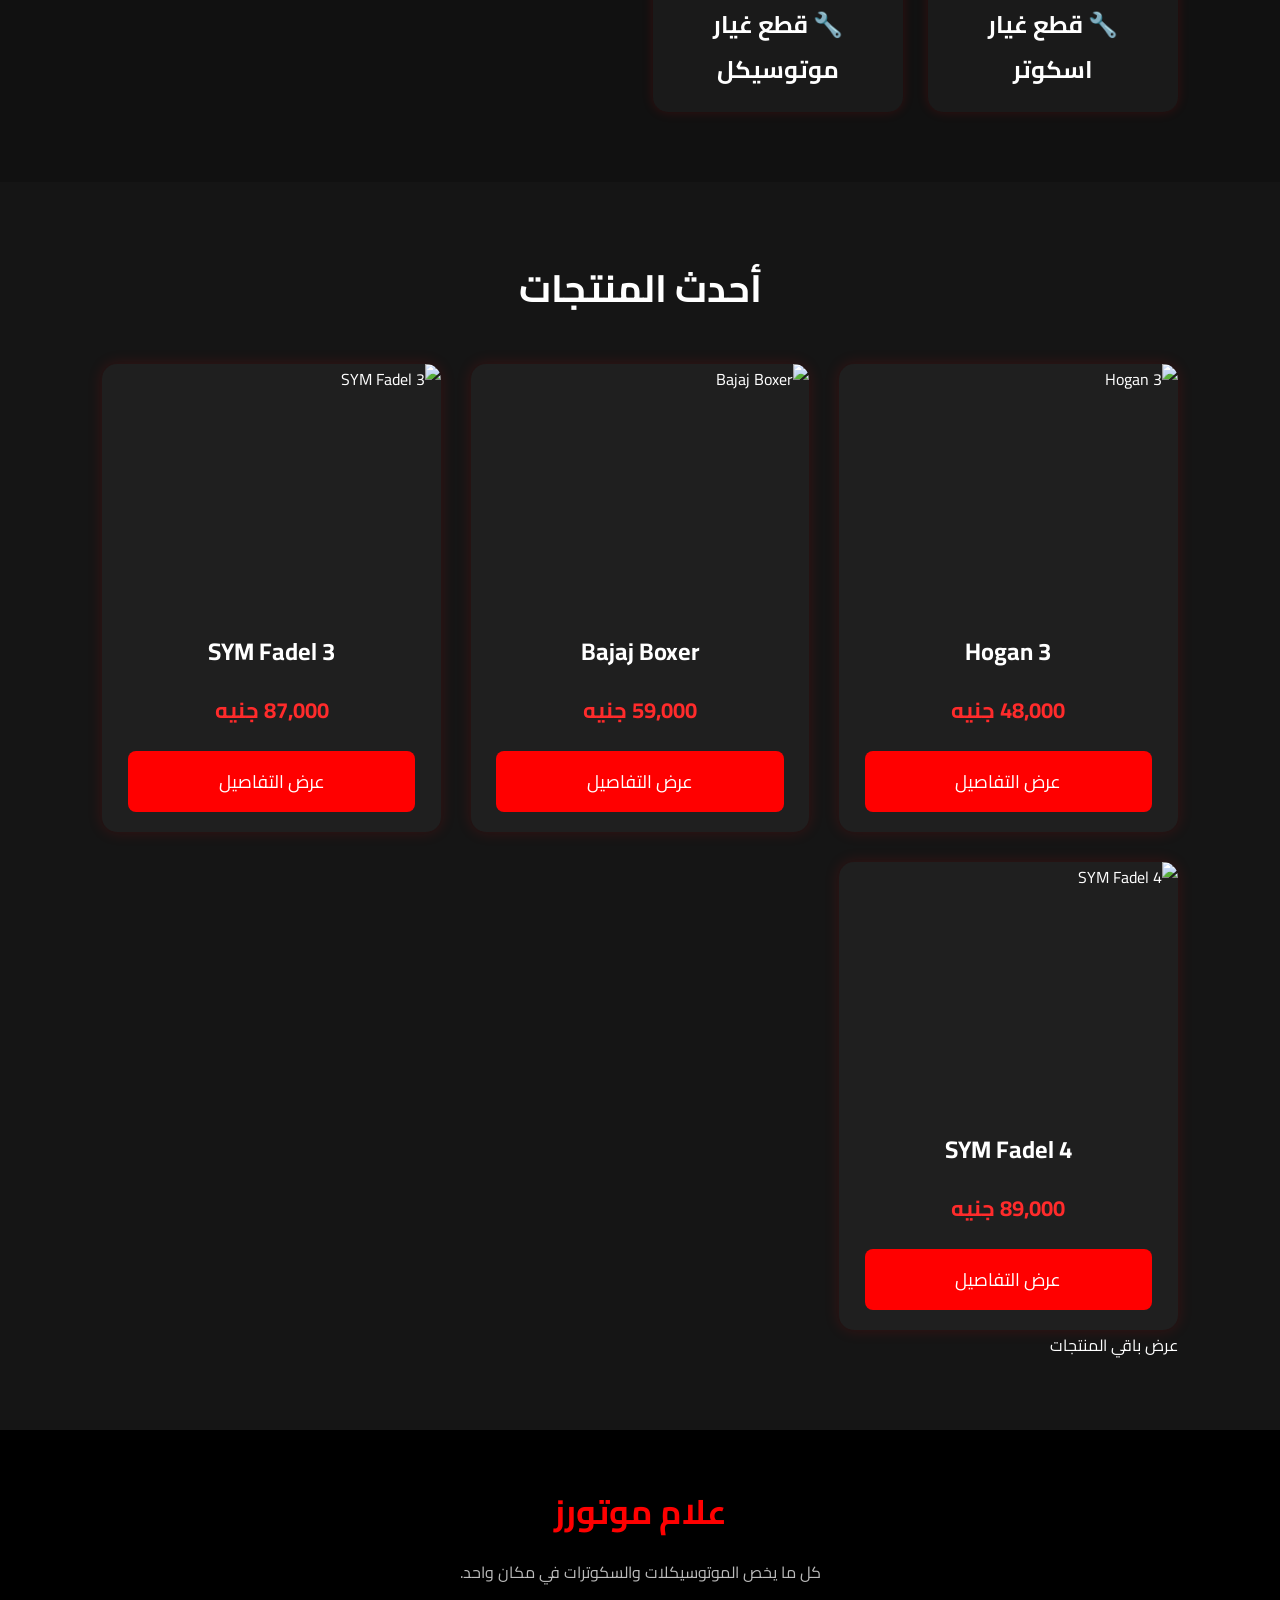
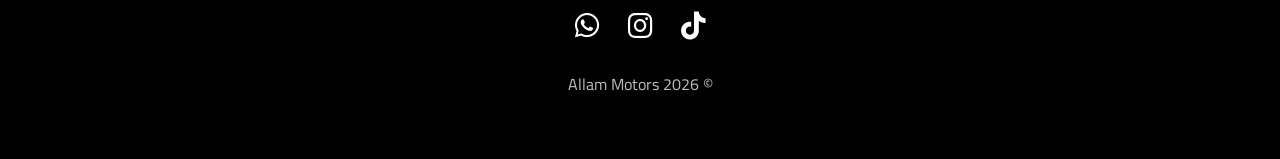
==== commit d8eba8a4: "Add files via upload" ====
--- a/index.html
+++ b/index.html
@@ -125,7 +125,15 @@
 
     <img src="images/spare.jpg">
 
-    <h3>🔧 قطع غيار</h3>
+    <h3>🔧 قطع غيار اسكوتر</h3>
+
+</a>
+
+<a href="products.html?category=Mparts" class="card">
+
+    <img src="images/spare.jpg">
+
+    <h3>🔧 قطع غيار موتوسيكل</h3>
 
 </a>
 
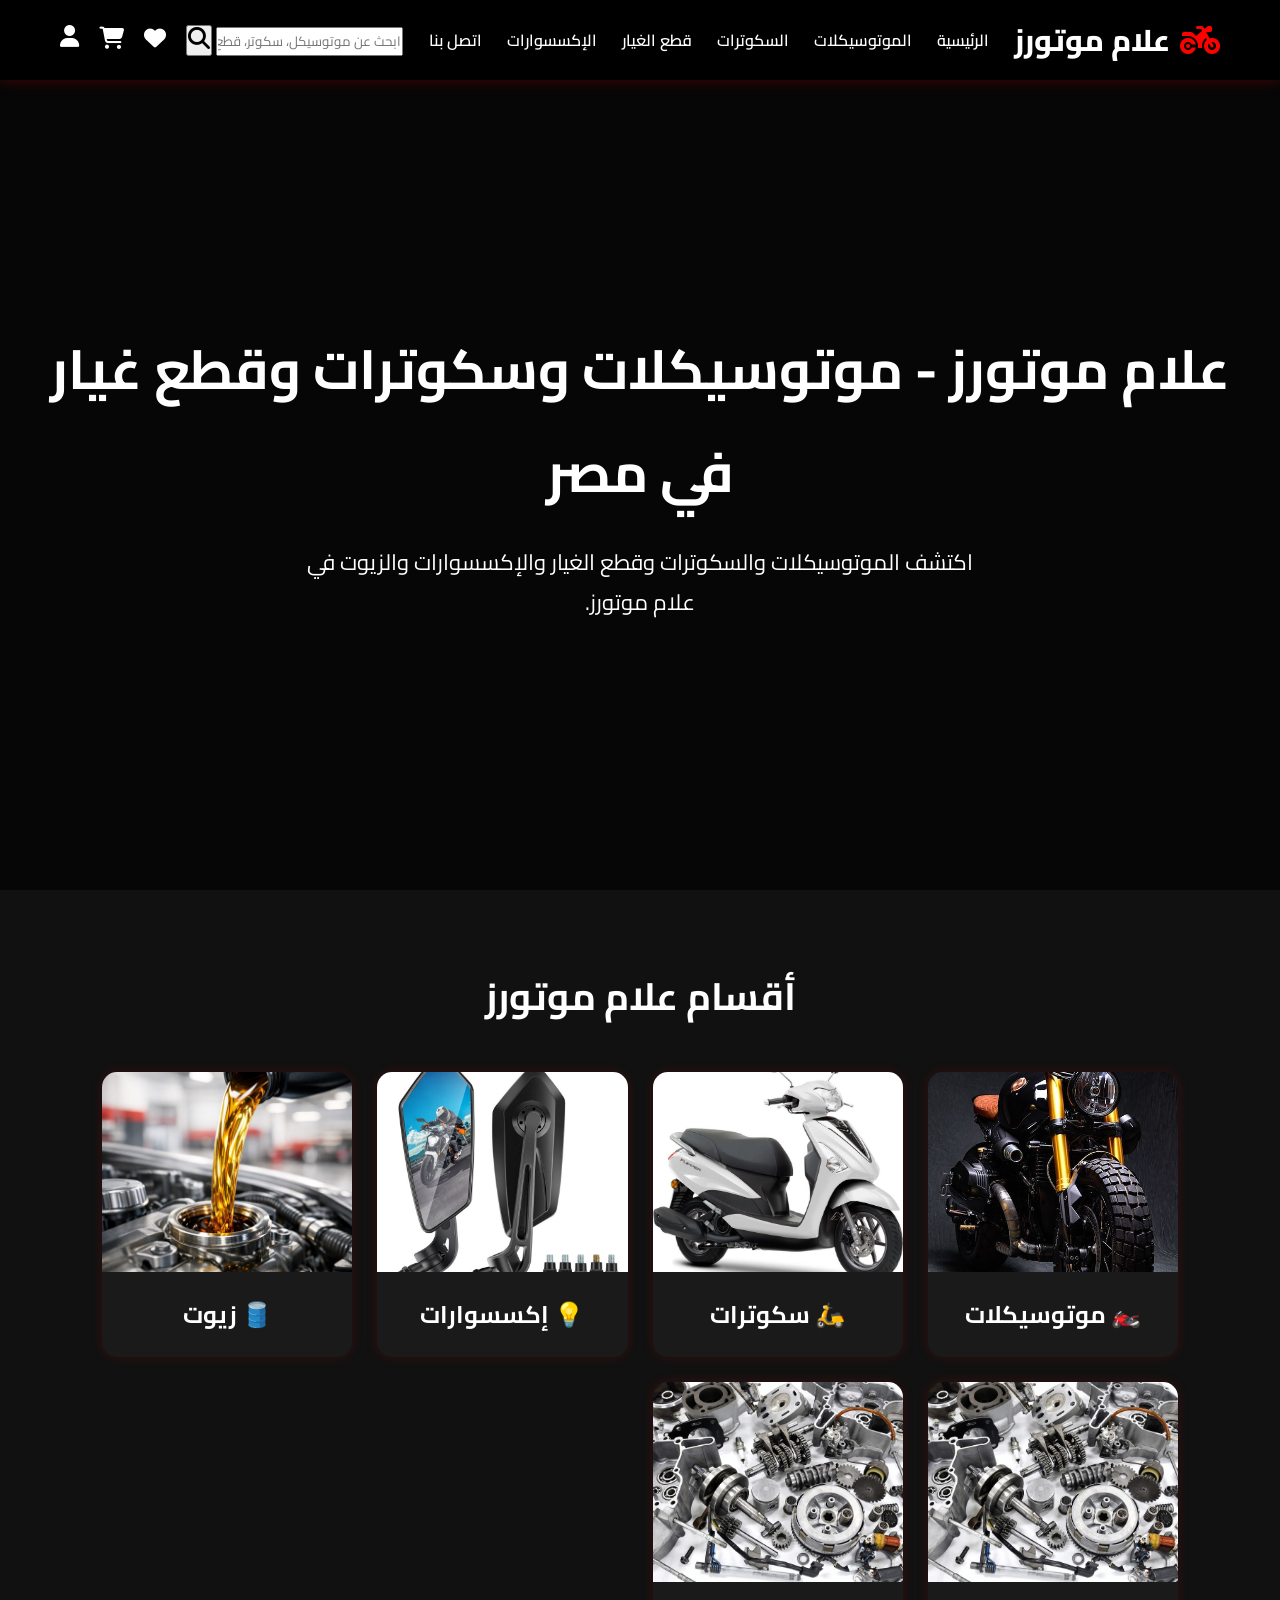
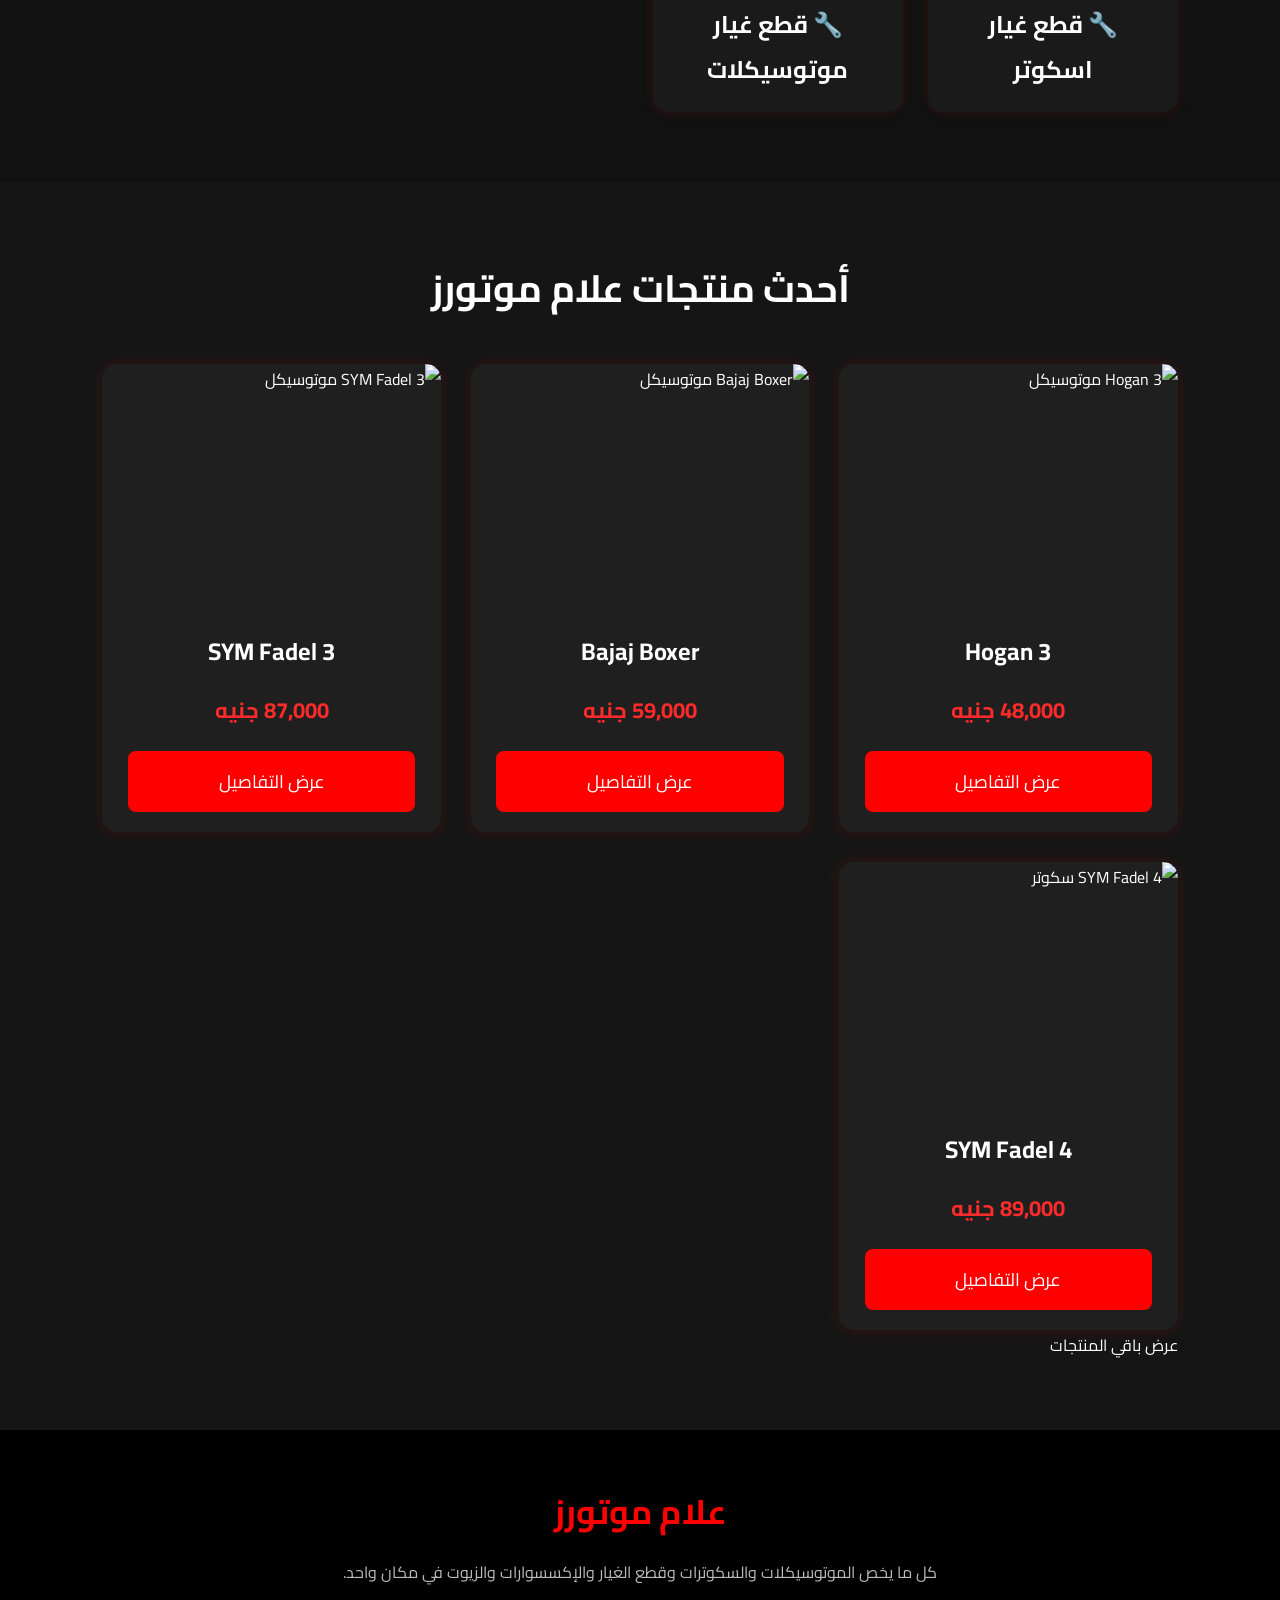
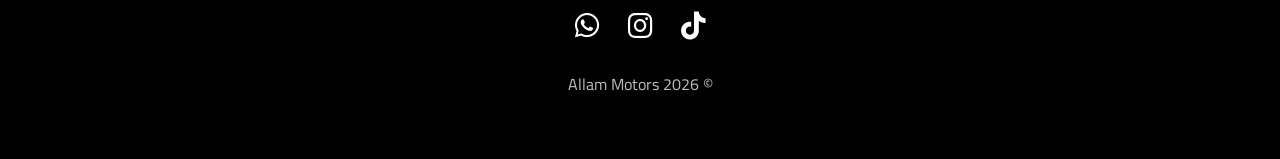
==== commit a0b57cf6: "Update index.html" ====
--- a/index.html
+++ b/index.html
@@ -1,17 +1,52 @@
 <!DOCTYPE html>
 <html lang="ar" dir="rtl">
+
 <head>
+
     <meta charset="UTF-8">
     <meta name="viewport" content="width=device-width, initial-scale=1.0">
-    <title>علام موتورز | Allam Motors</title>
+
+    <title>علام موتورز | موتوسيكلات وسكوترات وقطع غيار في مصر</title>
+
+    <meta name="description" content="علام موتورز - موتوسيكلات وسكوترات وقطع غيار وإكسسوارات وزيوت في مصر. اكتشف أحدث المنتجات والأسعار وتواصل معنا.">
+
+    <meta name="robots" content="index, follow">
+
+    <link rel="canonical" href="https://seifhossam736164.github.io/allam-motors/">
+
+    <meta name="author" content="Allam Motors">
+    <meta name="theme-color" content="#111111">
+
+    <meta property="og:title" content="علام موتورز | موتوسيكلات وسكوترات وقطع غيار">
+
+    <meta property="og:description" content="كل ما يخص الموتوسيكلات والسكوترات وقطع الغيار والإكسسوارات في مكان واحد.">
+
+    <meta property="og:type" content="website">
+
+    <meta property="og:url" content="https://seifhossam736164.github.io/allam-motors/">
+
+    <meta property="og:locale" content="ar_EG">
+
+    <link rel="preconnect" href="https://fonts.googleapis.com">
+    <link rel="preconnect" href="https://fonts.gstatic.com" crossorigin>
+
+    <link href="https://fonts.googleapis.com/css2?family=Cairo:wght@300;400;600;700;800&display=swap" rel="stylesheet">
+
+    <link rel="stylesheet" href="https://cdnjs.cloudflare.com/ajax/libs/font-awesome/6.7.1/css/all.min.css">
 
     <link rel="stylesheet" href="css/style.css">
 
-    <link rel="preconnect" href="https://fonts.googleapis.com">
-    <link href="https://fonts.googleapis.com/css2?family=Cairo:wght@300;400;600;700;800&display=swap" rel="stylesheet">
-
-    <link rel="stylesheet"
-    href="https://cdnjs.cloudflare.com/ajax/libs/font-awesome/6.7.1/css/all.min.css">
+    <script type="application/ld+json">
+    {
+        "@context": "https://schema.org",
+        "@type": "WebSite",
+        "name": "علام موتورز",
+        "alternateName": "Allam Motors",
+        "url": "https://seifhossam736164.github.io/allam-motors/",
+        "description": "موقع علام موتورز للموتوسيكلات والسكوترات وقطع الغيار والإكسسوارات في مصر",
+        "inLanguage": "ar-EG"
+    }
+    </script>
 
 </head>
 
@@ -19,144 +54,241 @@
 
 <header>
 
-<div class="logo">
-<i class="fa-solid fa-motorcycle"></i>
-<h2>علام موتورز</h2>
-</div>
-
-<nav>
-
-<a href="index.html">الرئيسية</a>
-<a href="products.html?category=motorcycles">الموتوسيكلات</a>
-
-<a href="products.html?category=scooters">السكوترات</a>
-
-<a href="products.html?category=parts">قطع الغيار</a>
-
-<a href="products.html?category=accessories">الإكسسوارات</a>
-<a href="#" onclick="openContact(); return false;">اتصل بنا</a>
-
-</nav>
-
-<div class="icons">
-
-<div class="search-box">
-
-    <input
-        type="text"
-        id="searchInput"
-        placeholder="ابحث عن موتوسكل، سكوتر، قطع غيار..."
-    >
-
-    <button id="searchButton">
-        <i class="fa-solid fa-magnifying-glass"></i>
-    </button>
-
-</div>
-
-<a href="favorites.html" class="header-icon">
-    <i class="fa-solid fa-heart"></i>
-</a>
-
-<a href="cart.html" class="cart-icon">
-    <i class="fa-solid fa-cart-shopping"></i>
-</a>
-
-<i class="fa-solid fa-user"></i>
-
-</div>
+    <div class="logo">
+
+        <i class="fa-solid fa-motorcycle"></i>
+
+        <h2>علام موتورز</h2>
+
+    </div>
+
+    <nav>
+
+        <a href="index.html">الرئيسية</a>
+
+        <a href="products.html?category=motorcycles">
+            الموتوسيكلات
+        </a>
+
+        <a href="products.html?category=scooters">
+            السكوترات
+        </a>
+
+        <a href="products.html?category=parts">
+            قطع الغيار
+        </a>
+
+        <a href="products.html?category=accessories">
+            الإكسسوارات
+        </a>
+
+        <a href="#" onclick="openContact(); return false;">
+            اتصل بنا
+        </a>
+
+    </nav>
+
+    <div class="icons">
+
+        <div class="search-box">
+
+            <input
+                type="text"
+                id="searchInput"
+                placeholder="ابحث عن موتوسيكل، سكوتر، قطع غيار..."
+                aria-label="البحث عن منتجات"
+            >
+
+            <button
+                id="searchButton"
+                type="button"
+                aria-label="بحث"
+            >
+
+                <i class="fa-solid fa-magnifying-glass"></i>
+
+            </button>
+
+        </div>
+
+        <a
+            href="favorites.html"
+            class="header-icon"
+            aria-label="المفضلة"
+        >
+
+            <i class="fa-solid fa-heart"></i>
+
+        </a>
+
+        <a
+            href="cart.html"
+            class="cart-icon"
+            aria-label="سلة المشتريات"
+        >
+
+            <i class="fa-solid fa-cart-shopping"></i>
+
+        </a>
+
+        <i class="fa-solid fa-user"></i>
+
+    </div>
 
 </header>
 
+
 <section class="hero">
 
-<div class="overlay">
-
-<h1>كل ما يخص الموتوسيكلات في مكان واحد</h1>
-
-<p>
-بيع موتوسيكلات وسكوترات وقطع غيار وإكسسوارات بأفضل الأسعار.
-</p>
-
-
-</div>
+    <div class="overlay">
+
+        <h1>
+            علام موتورز - موتوسيكلات وسكوترات وقطع غيار في مصر
+        </h1>
+
+        <p>
+            اكتشف الموتوسيكلات والسكوترات وقطع الغيار والإكسسوارات والزيوت
+            في علام موتورز.
+        </p>
+
+    </div>
 
 </section>
 
+
 <section class="categories">
 
-<h2>الأقسام</h2>
-
-<div class="cards">
-
-<a href="products.html?category=motorcycles" class="card">
-
-    <img src="images/moto.jpg">
-
-    <h3>🏍️ موتوسيكلات</h3>
-
-</a>
-
-<a href="products.html?category=scooters" class="card">
-
-    <img src="images/scoo.jpg">
-
-    <h3>🛵 سكوترات</h3>
-
-</a>
-
-<a href="products.html?category=accessories" class="card">
-
-    <img src="images/accss.jpg">
-
-    <h3>💡 إكسسوارات</h3>
-
-</a>
-
-<a href="products.html?category=oil" class="card">
-
-    <img src="images/oil.jpg">
-
-    <h3>🛢️ زيوت</h3>
-
-</a>
-
-<a href="products.html?category=parts" class="card">
-
-    <img src="images/spare.jpg">
-
-    <h3>🔧 قطع غيار اسكوتر</h3>
-
-</a>
-
-<a href="products.html?category=Mparts" class="card">
-
-    <img src="images/spare.jpg">
-
-    <h3>🔧 قطع غيار موتوسيكل</h3>
-
-</a>
-
-</div>
+    <h2>أقسام علام موتورز</h2>
+
+    <div class="cards">
+
+        <a
+            href="products.html?category=motorcycles"
+            class="card"
+        >
+
+            <img
+                src="images/moto.jpg"
+                alt="موتوسيكلات للبيع في علام موتورز"
+                loading="lazy"
+            >
+
+            <h3>🏍️ موتوسيكلات</h3>
+
+        </a>
+
+
+        <a
+            href="products.html?category=scooters"
+            class="card"
+        >
+
+            <img
+                src="images/scoo.jpg"
+                alt="سكوترات للبيع في علام موتورز"
+                loading="lazy"
+            >
+
+            <h3>🛵 سكوترات</h3>
+
+        </a>
+
+
+        <a
+            href="products.html?category=accessories"
+            class="card"
+        >
+
+            <img
+                src="images/accss.jpg"
+                alt="إكسسوارات موتوسيكلات وسكوترات"
+                loading="lazy"
+            >
+
+            <h3>💡 إكسسوارات</h3>
+
+        </a>
+
+
+        <a
+            href="products.html?category=oil"
+            class="card"
+        >
+
+            <img
+                src="images/oil.jpg"
+                alt="زيوت موتوسيكلات وسكوترات"
+                loading="lazy"
+            >
+
+            <h3>🛢️ زيوت</h3>
+
+        </a>
+
+
+        <a
+            href="products.html?category=parts"
+            class="card"
+        >
+
+            <img
+                src="images/spare.jpg"
+                alt="قطع غيار سكوتر"
+                loading="lazy"
+            >
+
+            <h3>🔧 قطع غيار اسكوتر</h3>
+
+        </a>
+
+
+        <a
+            href="products.html?category=Mparts"
+            class="card"
+        >
+
+            <img
+                src="images/spare.jpg"
+                alt="قطع غيار موتوسيكلات"
+                loading="lazy"
+            >
+
+            <h3>🔧 قطع غيار موتوسيكلات</h3>
+
+        </a>
+
+    </div>
 
 </section>
+
+
 <section class="products" id="latest-products">
-    <h2>أحدث المنتجات</h2>
+
+    <h2>
+        أحدث منتجات علام موتورز
+    </h2>
 
     <div class="product-box">
 
+
         <div class="product">
 
-            <img src="images/r15.jpg" alt="Hogan 3">
+            <img
+                src="images/r15.jpg"
+                alt="Hogan 3 موتوسيكل"
+                loading="lazy"
+            >
 
             <h3>Hogan 3</h3>
 
             <h4>48,000 جنيه</h4>
 
             <a href="details.html?id=1">
+
                 <button type="button">
                     عرض التفاصيل
                 </button>
+
             </a>
 
         </div>
@@ -164,16 +296,22 @@
 
         <div class="product">
 
-            <img src="images/cbr.jpg" alt="Bajaj Boxer">
+            <img
+                src="images/cbr.jpg"
+                alt="Bajaj Boxer موتوسيكل"
+                loading="lazy"
+            >
 
             <h3>Bajaj Boxer</h3>
 
             <h4>59,000 جنيه</h4>
 
             <a href="details.html?id=2">
+
                 <button type="button">
                     عرض التفاصيل
                 </button>
+
             </a>
 
         </div>
@@ -181,16 +319,22 @@
 
         <div class="product">
 
-            <img src="images/benelli.jpg" alt="SYM Fadel 3">
+            <img
+                src="images/benelli.jpg"
+                alt="SYM Fadel 3 موتوسيكل"
+                loading="lazy"
+            >
 
             <h3>SYM Fadel 3</h3>
 
             <h4>87,000 جنيه</h4>
 
             <a href="details.html?id=3">
+
                 <button type="button">
                     عرض التفاصيل
                 </button>
+
             </a>
 
         </div>
@@ -198,83 +342,147 @@
 
         <div class="product">
 
-            <img src="images/vespa.jpg" alt="SYM Fadel 4">
+            <img
+                src="images/vespa.jpg"
+                alt="SYM Fadel 4 سكوتر"
+                loading="lazy"
+            >
 
             <h3>SYM Fadel 4</h3>
 
             <h4>89,000 جنيه</h4>
 
             <a href="details.html?id=4">
+
                 <button type="button">
                     عرض التفاصيل
                 </button>
+
             </a>
 
         </div>
 
     </div>
 
-<a href="products.html">
-            عرض باقي المنتجات
-        </a>
+
+    <a href="products.html">
+        عرض باقي المنتجات
+    </a>
 
 </section>
+
+
 <footer>
 
-<h2>علام موتورز</h2>
-
-<p>
-كل ما يخص الموتوسيكلات والسكوترات في مكان واحد.
-</p>
-
-<div class="social">
-
-<a href="https://www.tiktok.com/@allam.motors?_r=1&_t=ZS-98hBrTxiFcm" target="_blank">
-    <i class="fab fa-tiktok"></i>
-</a>
-
-<a href="https://www.instagram.com/allam.motors?igsh=MWU5MmdyY2xiZGgydw==" target="_blank">
-    <i class="fab fa-instagram"></i>
-</a>
-
-<a href="https://wa.me/201070360693" target="_blank">
-    <i class="fab fa-whatsapp"></i>
-</a>
-
-
-</div>
-
-<p>
-© 2026 Allam Motors
-</p>
+    <h2>علام موتورز</h2>
+
+    <p>
+        كل ما يخص الموتوسيكلات والسكوترات وقطع الغيار
+        والإكسسوارات والزيوت في مكان واحد.
+    </p>
+
+    <div class="social">
+
+        <a
+            href="https://www.tiktok.com/@allam.motors?_r=1&_t=ZS-98hBrTxiFcm"
+            target="_blank"
+            rel="noopener noreferrer"
+            aria-label="علام موتورز على تيك توك"
+        >
+
+            <i class="fab fa-tiktok"></i>
+
+        </a>
+
+
+        <a
+            href="https://www.instagram.com/allam.motors?igsh=MWU5MmdyY2xiZGgydw=="
+            target="_blank"
+            rel="noopener noreferrer"
+            aria-label="علام موتورز على انستجرام"
+        >
+
+            <i class="fab fa-instagram"></i>
+
+        </a>
+
+
+        <a
+            href="https://wa.me/201070360693"
+            target="_blank"
+            rel="noopener noreferrer"
+            aria-label="تواصل مع علام موتورز عبر واتساب"
+        >
+
+            <i class="fab fa-whatsapp"></i>
+
+        </a>
+
+    </div>
+
+    <p>
+        © 2026 Allam Motors
+    </p>
 
 </footer>
 
+
 <div id="contactPopup">
 
     <div class="contactBox">
 
-        <button class="closeBtn" onclick="closeContact()">×</button>
-
-        <h2>تواصل معنا</h2>
-
-        <p>اختار طريقة التواصل المناسبة ليك</p>
+        <button
+            class="closeBtn"
+            onclick="closeContact()"
+            aria-label="إغلاق"
+        >
+            ×
+        </button>
+
+        <h2>
+            تواصل معنا
+        </h2>
+
+        <p>
+            اختار طريقة التواصل المناسبة ليك
+        </p>
 
         <div class="contactIcons">
 
-           <a href="https://www.tiktok.com/@allam.motors?_r=1&_t=ZS-98hBrTxiFcm" target="_blank">
-    <i class="fab fa-tiktok"></i>
-</a>
-
-<a href="https://www.instagram.com/allam.motors?igsh=MWU5MmdyY2xiZGgydw==" target="_blank">
-    <i class="fab fa-instagram"></i>
-</a>
-
-<a href="https://wa.me/201070360693" target="_blank">
-    <i class="fab fa-whatsapp"></i>
-</a>
-
-
+            <a
+                href="https://www.tiktok.com/@allam.motors?_r=1&_t=ZS-98hBrTxiFcm"
+                target="_blank"
+                rel="noopener noreferrer"
+                aria-label="تيك توك"
+            >
+
+                <i class="fab fa-tiktok"></i>
+
+            </a>
+
+
+            <a
+                href="https://www.instagram.com/allam.motors?igsh=MWU5MmdyY2xiZGgydw=="
+                target="_blank"
+                rel="noopener noreferrer"
+                aria-label="انستجرام"
+            >
+
+                <i class="fab fa-instagram"></i>
+
+            </a>
+
+
+            <a
+                href="https://wa.me/201070360693"
+                target="_blank"
+                rel="noopener noreferrer"
+                aria-label="واتساب"
+            >
+
+                <i class="fab fa-whatsapp"></i>
+
+            </a>
 
         </div>
 
@@ -309,6 +517,7 @@
 
 }
 
+
 #contactPopup .contactBox {
 
     position: relative;
@@ -329,6 +538,7 @@
 
 }
 
+
 #contactPopup .contactBox h2 {
 
     margin: 0 0 10px;
@@ -337,6 +547,7 @@
 
 }
 
+
 #contactPopup .contactBox p {
 
     color: #777;
@@ -344,6 +555,7 @@
     margin-bottom: 25px;
 
 }
+
 
 #contactPopup .closeBtn {
 
@@ -369,6 +581,7 @@
 
 }
 
+
 #contactPopup .contactIcons {
 
     display: flex;
@@ -378,6 +591,7 @@
     gap: 20px;
 
 }
+
 
 #contactPopup .contactIcons a {
 
@@ -402,6 +616,7 @@
 
 }
 
+
 #contactPopup .contactIcons a:hover {
 
     background: #e00000;
@@ -421,6 +636,7 @@
 
 }
 
+
 function closeContact() {
 
     document.getElementById("contactPopup").style.display = "none";
@@ -429,11 +645,11 @@
 
 </script>
 
+
 <script src="js/products.js"></script>
-
 <script src="js/search.js"></script>
-
 <script src="js/script.js"></script>
 
 </body>
-</html>
+
+        </html>
